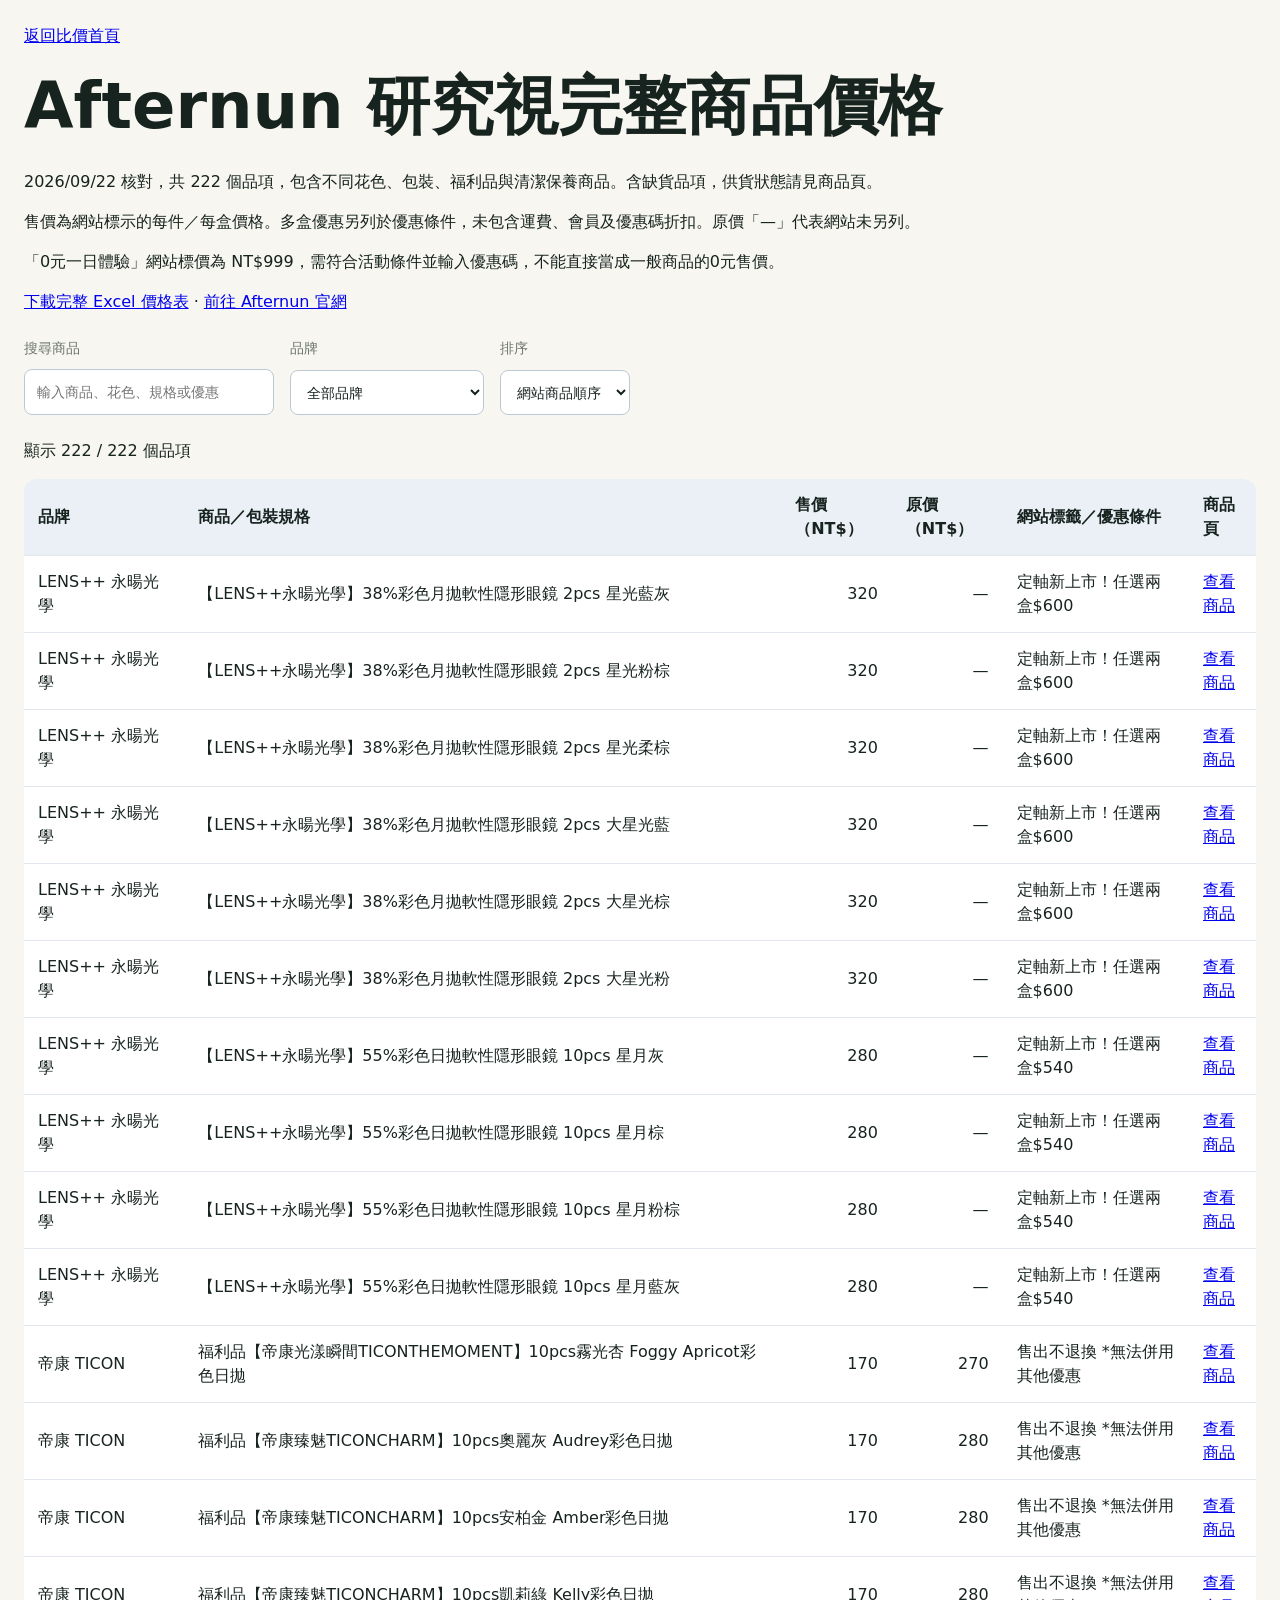
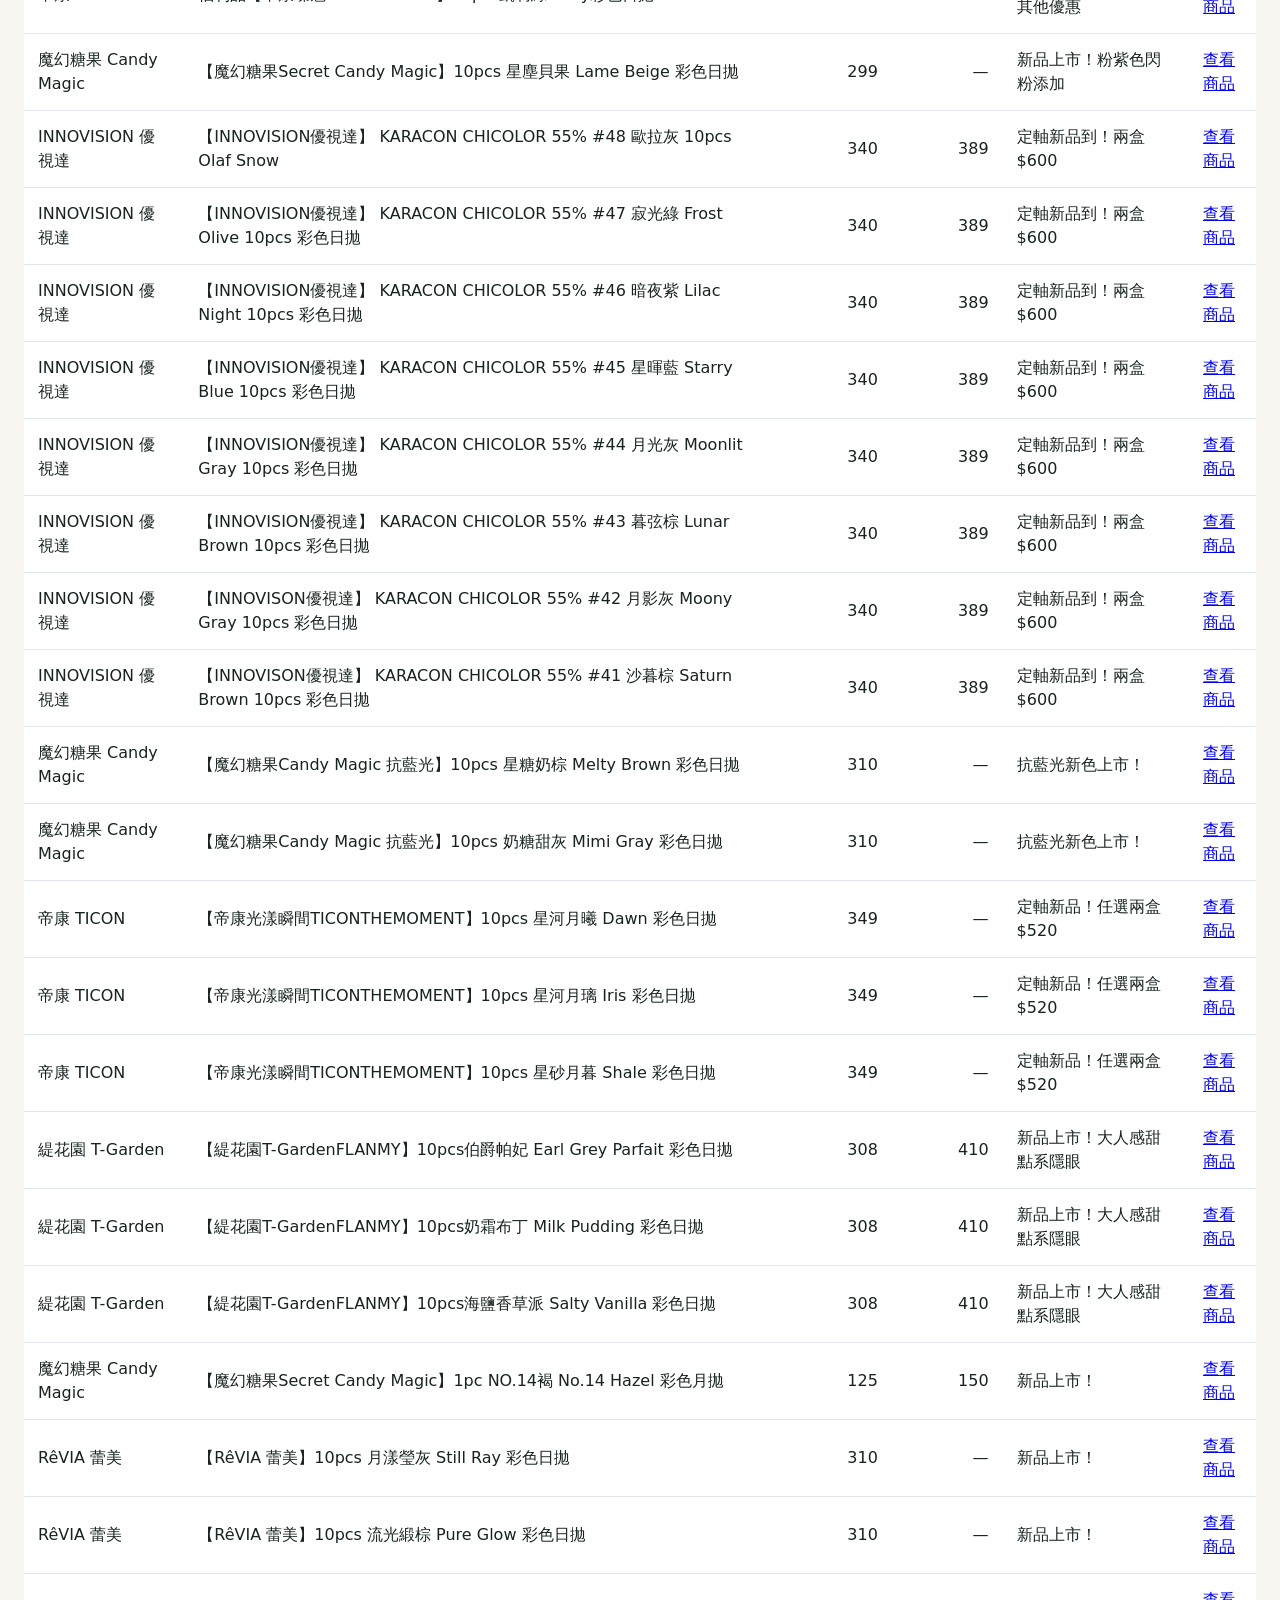
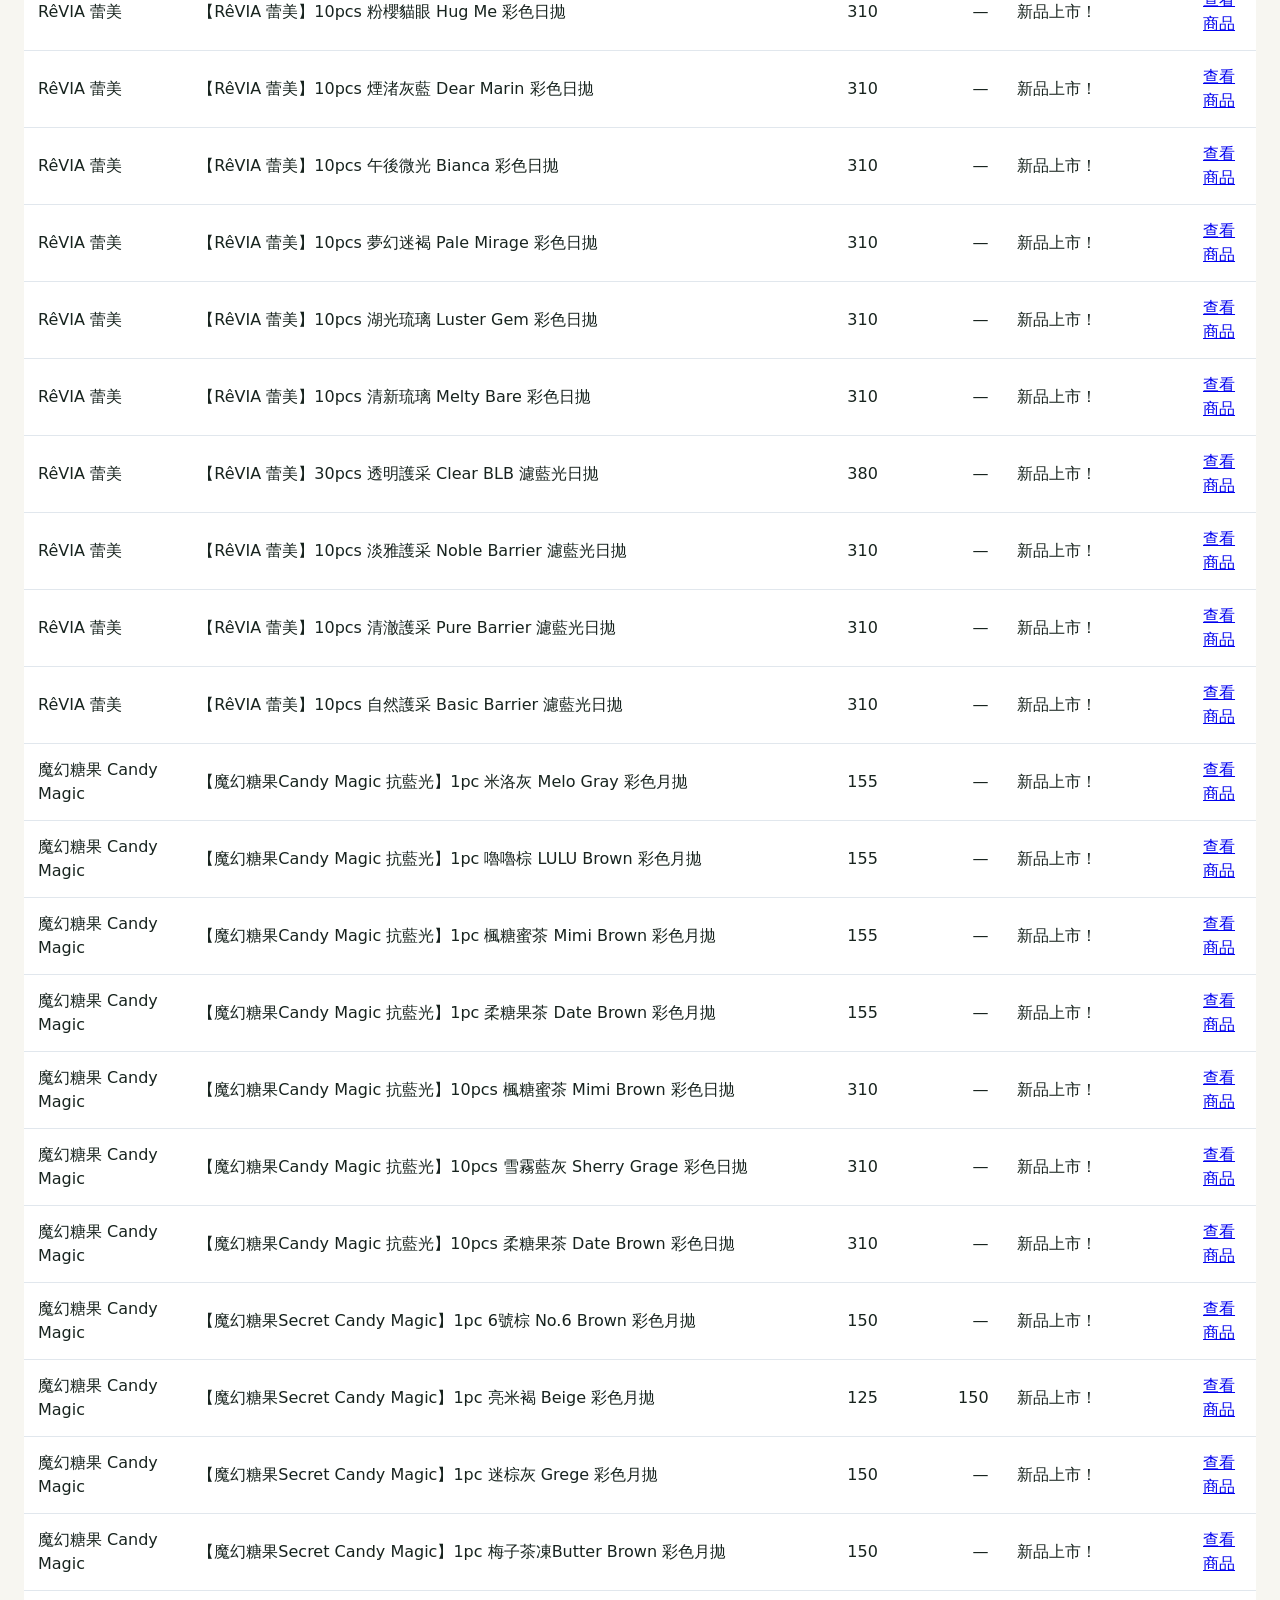
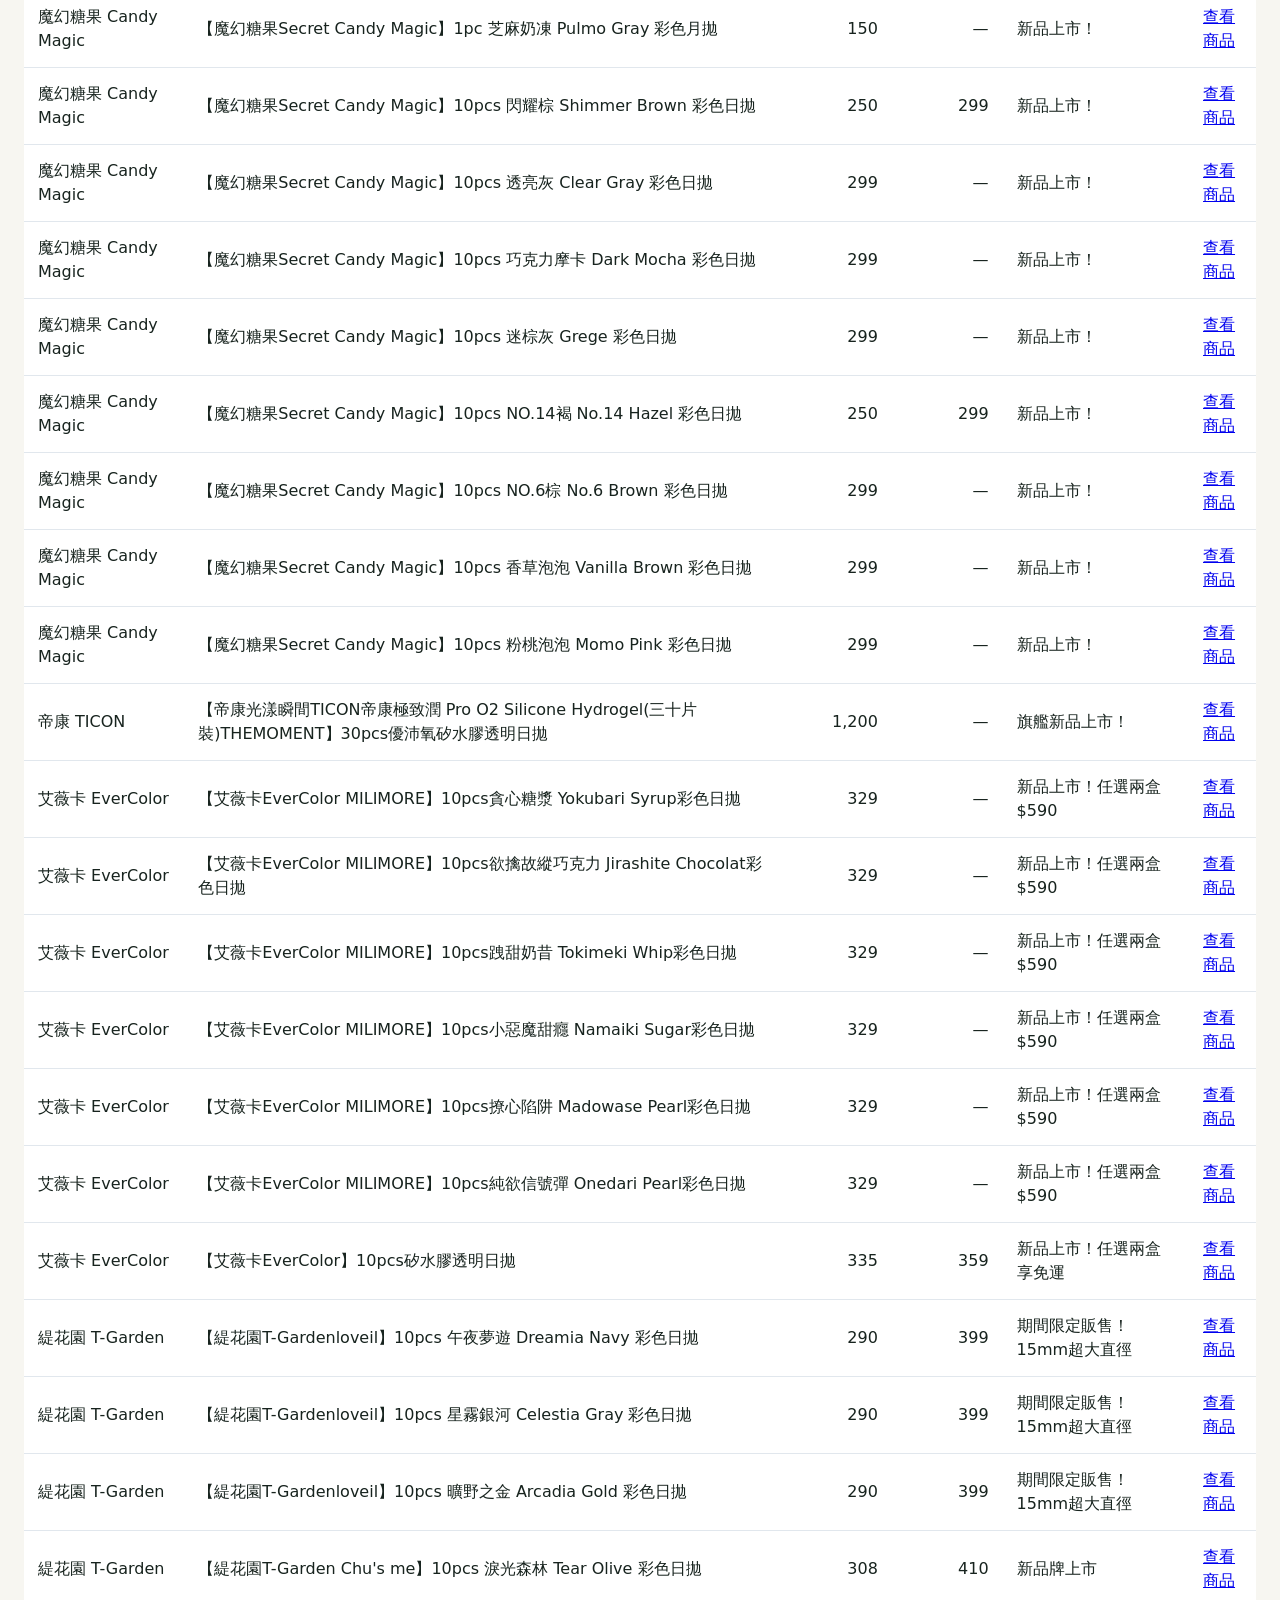
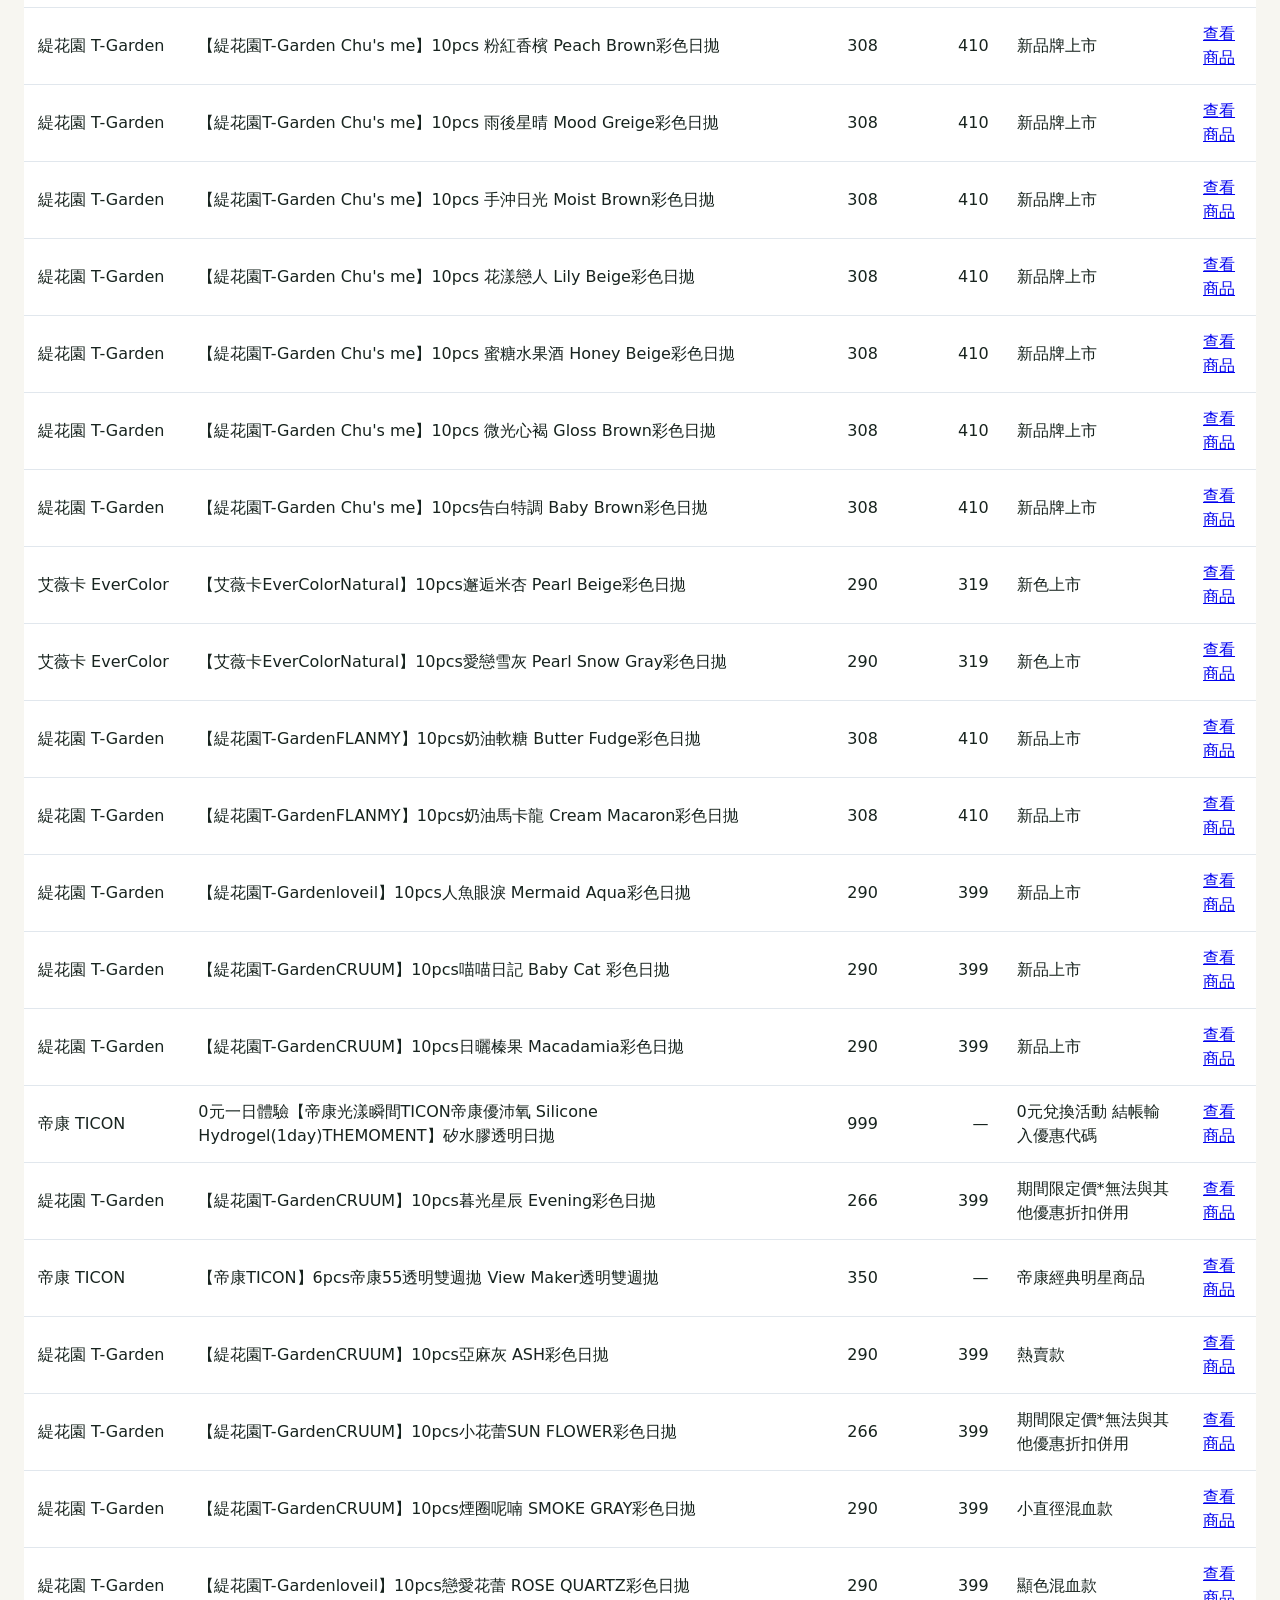
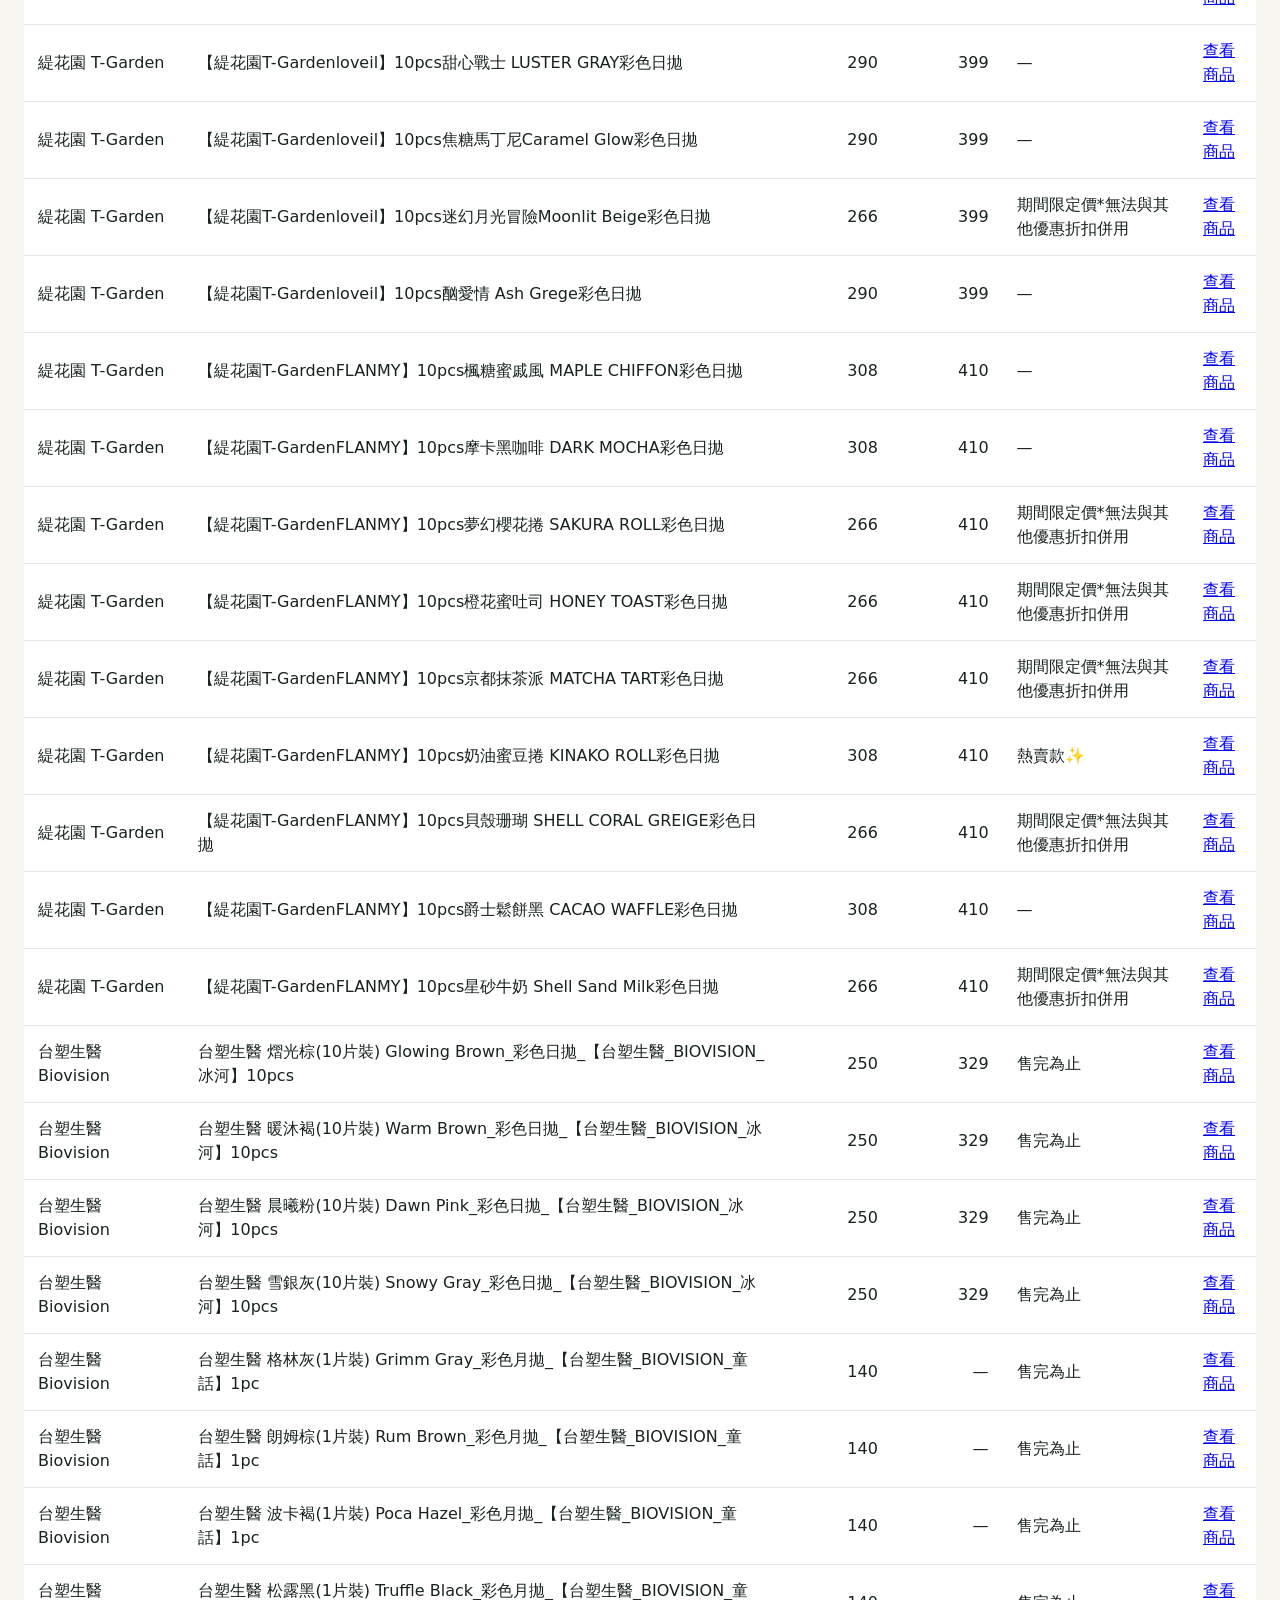
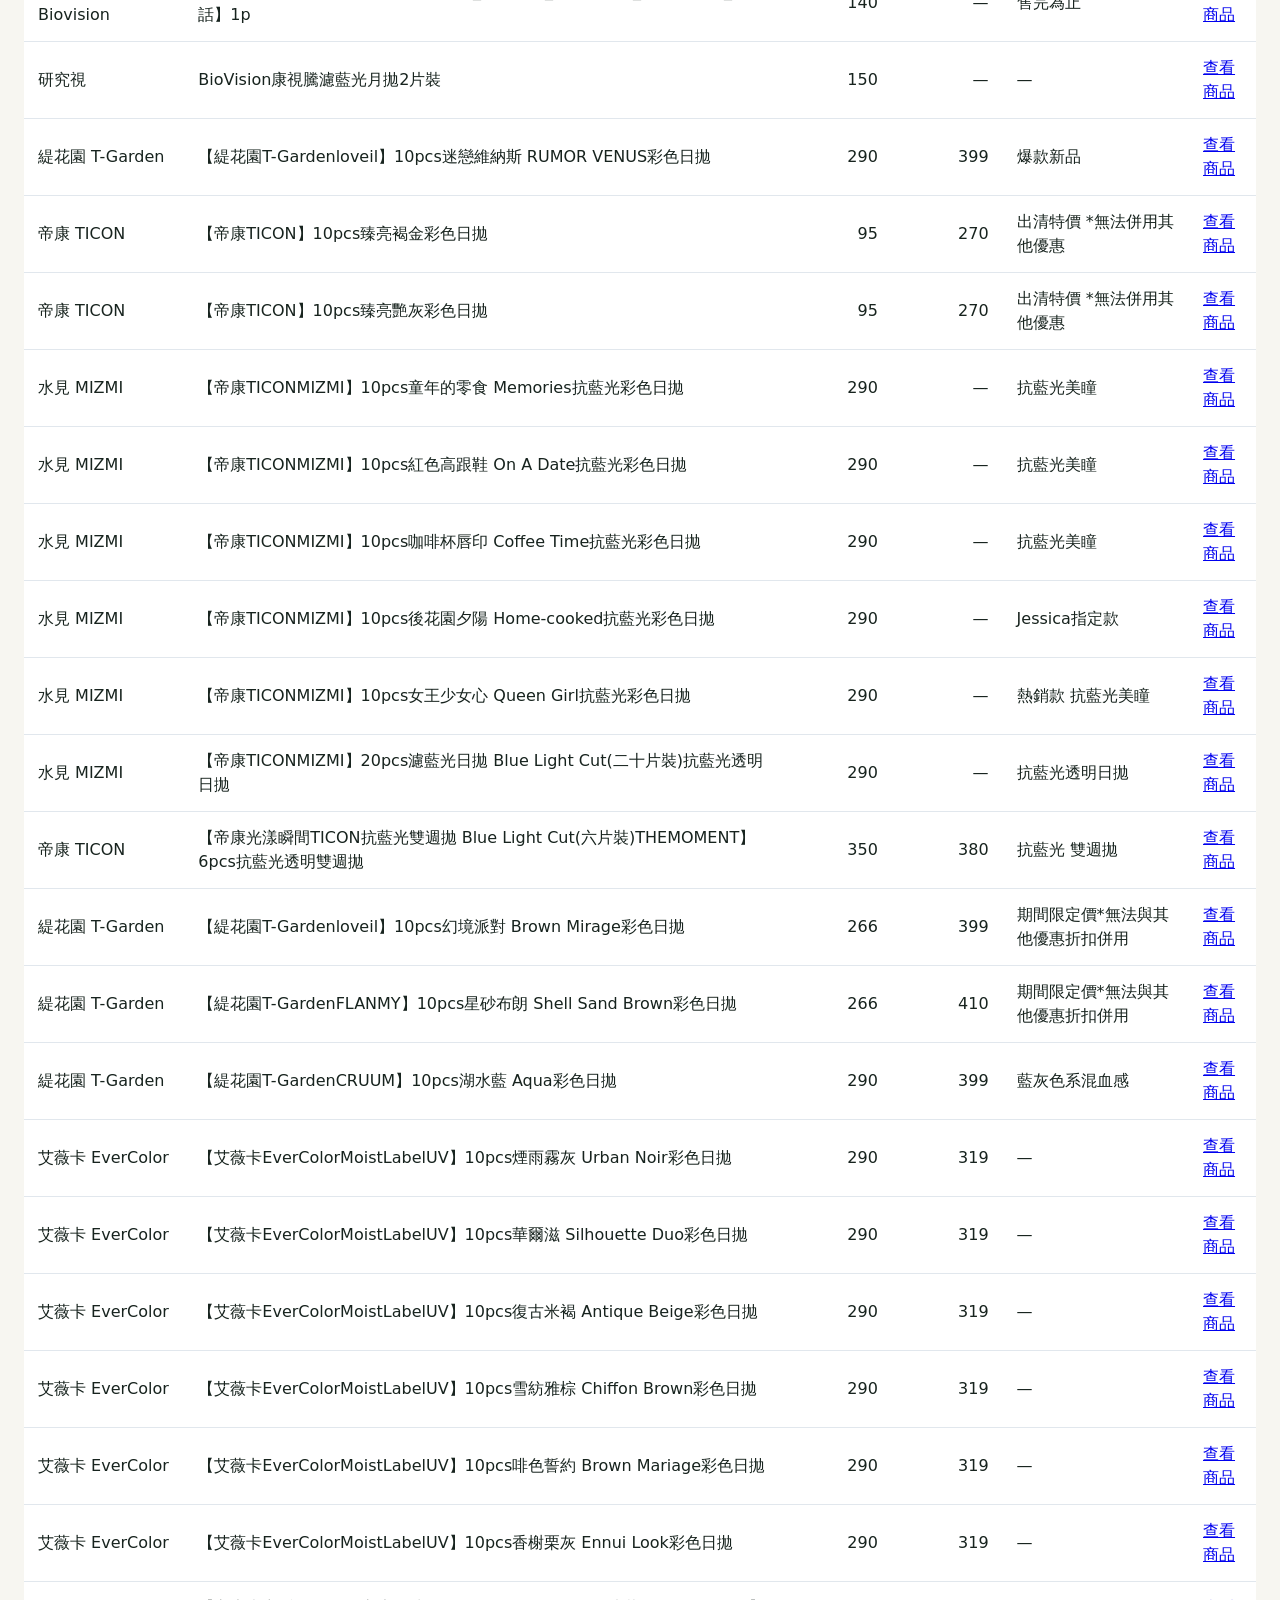
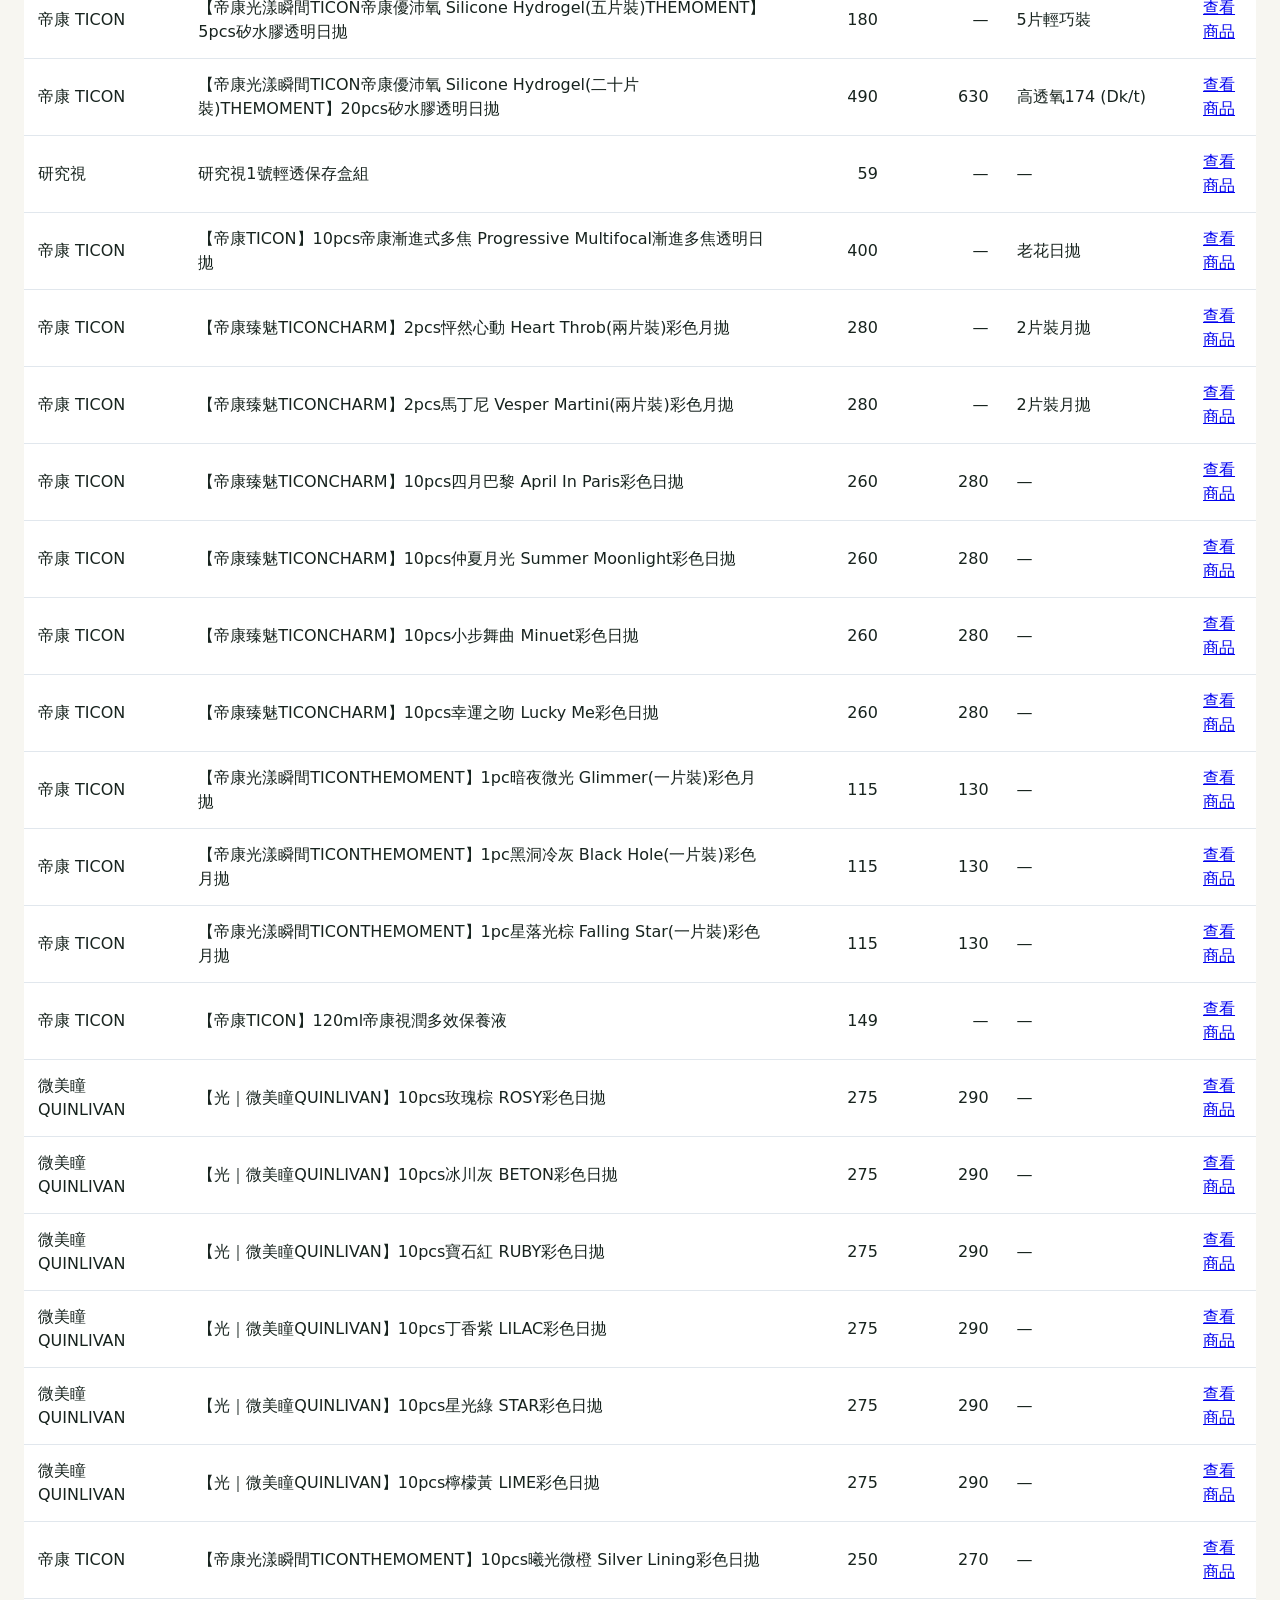
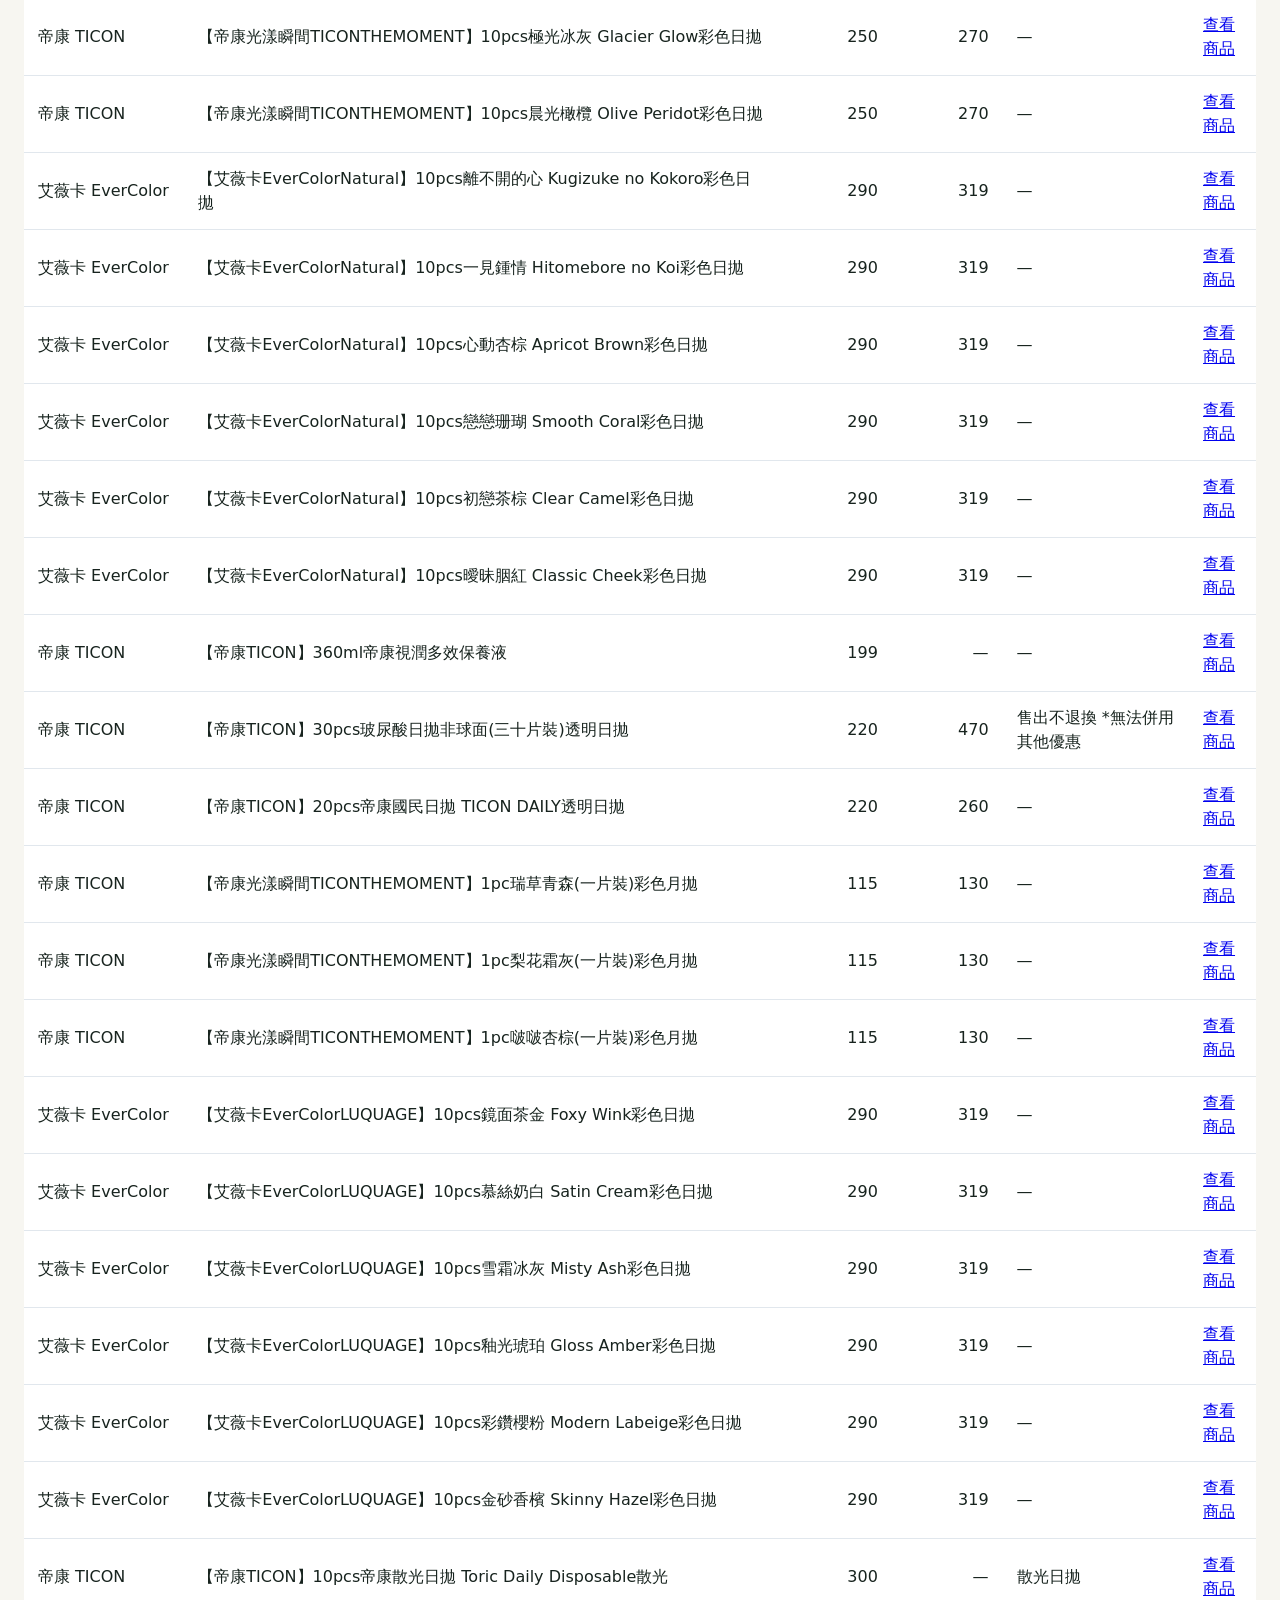
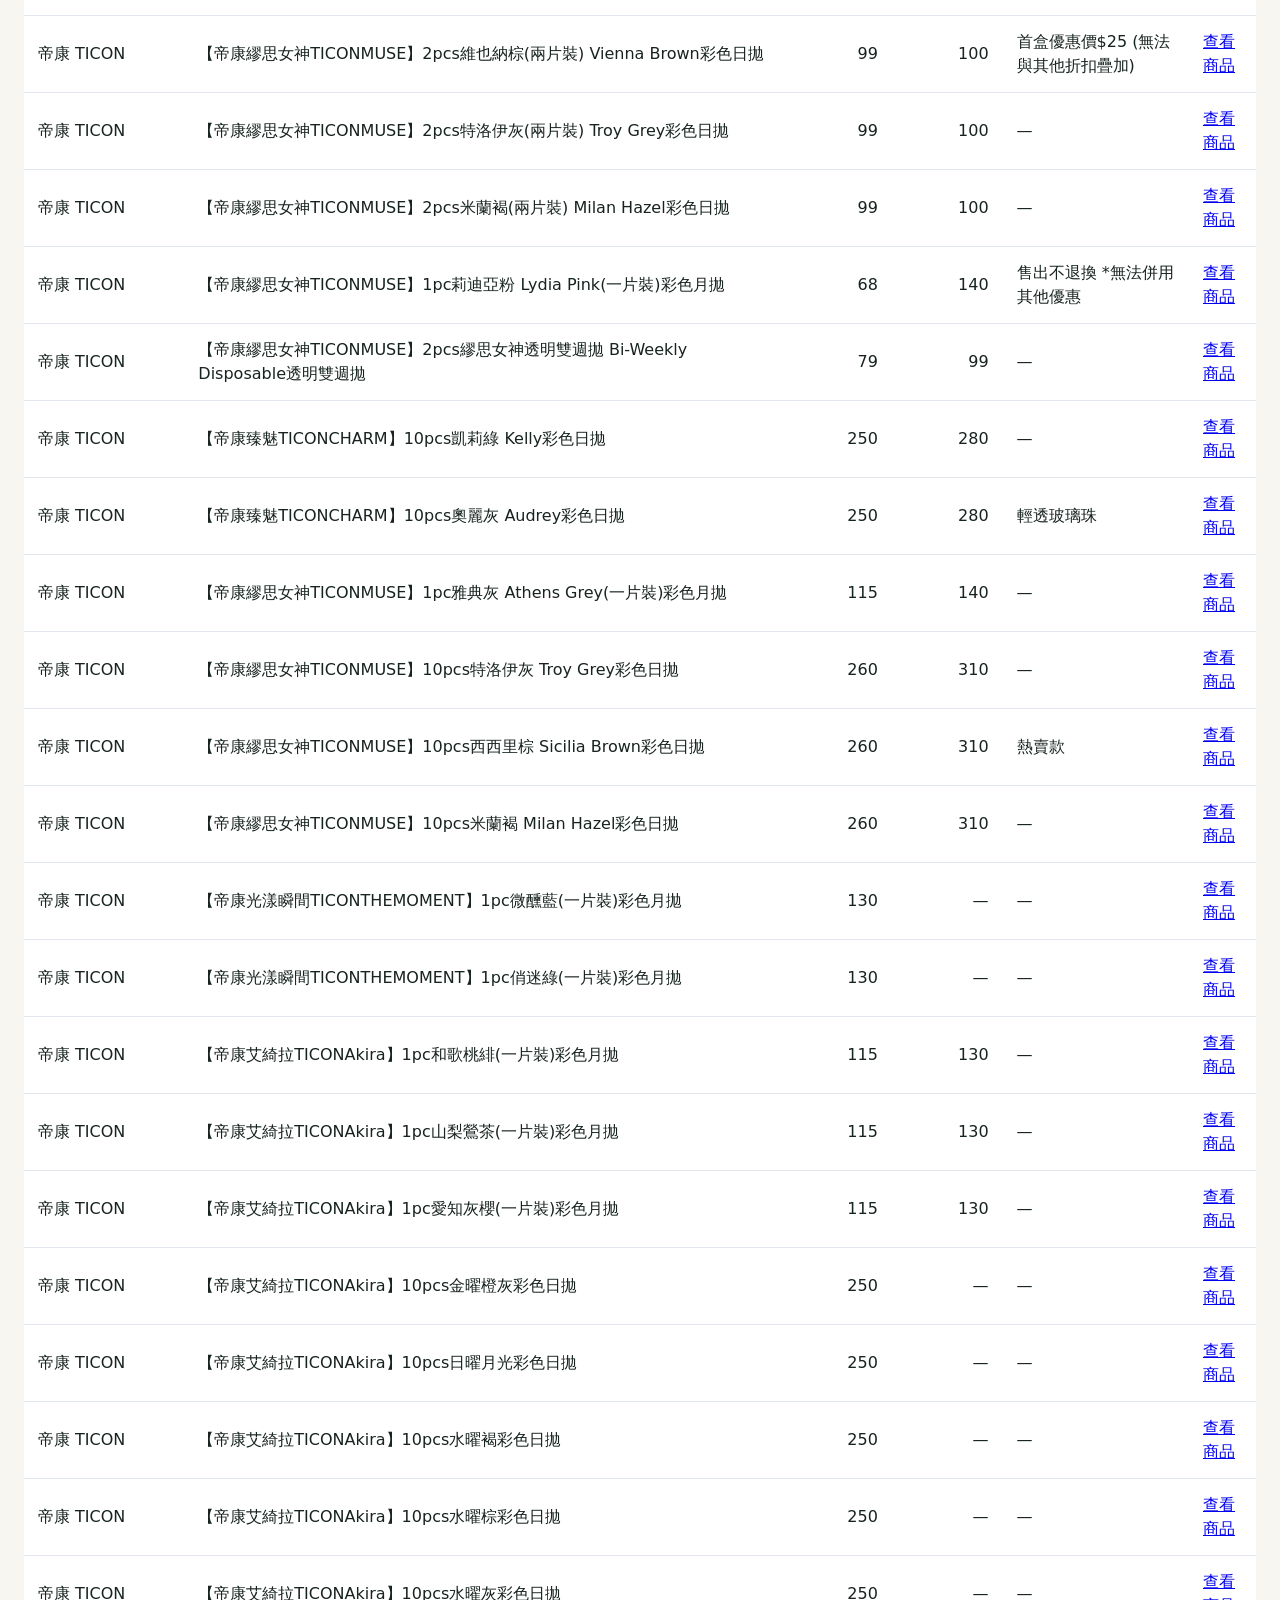
==== public/afternun.html @ afb41019 "Publish Afternun catalog and refresh verified comparison offers" ====
<!doctype html>
<html lang="zh-Hant"><head><meta charset="utf-8"><meta name="viewport" content="width=device-width,initial-scale=1"><title>Afternun 研究視完整商品價格｜LensPrice</title><link rel="stylesheet" href="styles.css"><style>
main{max-width:1500px;margin:auto;padding:24px}.catalog-controls{display:flex;gap:16px;flex-wrap:wrap;margin:24px 0}.catalog-controls label{display:grid;gap:6px}.catalog-controls input,.catalog-controls select{font:inherit;padding:12px;border:1px solid #bcc9d4;border-radius:8px}.table-scroll{overflow:auto;background:white;border-radius:12px}table{border-collapse:collapse;width:100%;min-width:1000px}th,td{padding:14px;text-align:left;border-bottom:1px solid #e1e7ed}th{background:#eaf0f6}td.money{text-align:right;white-space:nowrap}th:nth-child(2){min-width:340px}tbody tr:hover{background:#f4f8fb}.catalog-controls input{min-width:250px}
</style><script src="afternun.js" defer></script></head><body><main><a href="index.html">返回比價首頁</a><h1>Afternun 研究視完整商品價格</h1><p>2026/09/22 核對，共 222 個品項，包含不同花色、包裝、福利品與清潔保養商品。含缺貨品項，供貨狀態請見商品頁。</p><p>售價為網站標示的每件／每盒價格。多盒優惠另列於優惠條件，未包含運費、會員及優惠碼折扣。原價「—」代表網站未另列。</p><p>「0元一日體驗」網站標價為 NT$999，需符合活動條件並輸入優惠碼，不能直接當成一般商品的0元售價。</p><p><a href="afternun-prices-2026-09-22.xlsx" download>下載完整 Excel 價格表</a> · <a href="https://www.afternunlab.com/products" target="_blank" rel="noopener noreferrer">前往 Afternun 官網</a></p><div class="catalog-controls"><label>搜尋商品<input id="query" type="search" placeholder="輸入商品、花色、規格或優惠"></label><label>品牌<select id="brand"><option value="">全部品牌</option></select></label><label>排序<select id="sort"><option value="default">網站商品順序</option><option value="asc">售價由低到高</option><option value="desc">售價由高到低</option></select></label></div><p id="count" role="status">載入中…</p><div class="table-scroll"><table><thead><tr><th>品牌</th><th>商品／包裝規格</th><th>售價（NT$）</th><th>原價（NT$）</th><th>網站標籤／優惠條件</th><th>商品頁</th></tr></thead><tbody id="catalog"></tbody></table></div></main></body></html>
---- public/styles.css ----
:root { --ink:#17231e; --green:#146c50; --paper:#f7f6f1; --line:#d9dfd7; --muted:#6e756f; }
.cooper-group > h3 { font-size:1.4rem; margin:0 0 8px; }
.cooper-note { color:var(--muted); font-size:.9rem; margin:0 0 24px; }
.purchase-ranking { margin-top:24px; }
.purchase-ranking h4 { margin:0; color:var(--green); font-size:1.1rem; }
.purchase-ranking .ranking-heading { flex-wrap:wrap; }
@media (max-width:400px) { .purchase-ranking .rankings { grid-template-columns:minmax(0,1fr); } }
* { box-sizing:border-box; } body { margin:0; background:var(--paper); color:var(--ink); font:16px/1.5 system-ui, sans-serif; }
header { background:linear-gradient(120deg,#0e513c,#238460); color:#fff; padding:64px max(24px,calc((100% - 1100px)/2)); } .eyebrow { letter-spacing:.12em; font-size:.75rem; opacity:.78; } h1 { font-size:clamp(2.1rem,5vw,4rem); margin:.15em 0; } main { max-width:1100px; margin:0 auto; padding:32px 24px 48px; }
.brand-picker { margin-bottom:42px; }.brand-picker.brand-selected { margin-bottom:24px; }.section-heading { display:flex; justify-content:space-between; align-items:end; margin-bottom:14px; }.section-heading .eyebrow,.comparison-heading .eyebrow { color:var(--green); margin:0; }.section-heading h2,.comparison-heading h2 { margin:0; font-size:1.5rem; }.selected-brand-note { color:var(--muted); margin:.25rem 0 0; }.text-button { border:0; background:transparent; color:var(--green); font:inherit; font-weight:700; cursor:pointer; }.brand-grid { display:grid; grid-template-columns:repeat(3,1fr); gap:10px; }.brand-button { min-height:94px; padding:14px; color:var(--ink); background:#fff; border:1px solid var(--line); border-radius:12px; font:inherit; text-align:left; cursor:pointer; transition:.15s ease; }.brand-button span { display:block; font-weight:800; font-size:1.06rem; }.brand-button small { color:var(--muted); }.brand-button:hover,.brand-button.active { background:var(--green); color:#fff; border-color:var(--green); transform:translateY(-2px); }.brand-button:hover small,.brand-button.active small { color:#d4efe5; }.verified-ranking,.comparison { scroll-margin-top:20px; padding-top:26px; border-top:1px solid var(--line); }.verified-ranking { margin-bottom:42px; }.comparison-heading { margin-bottom:22px; }.comparison-heading h2 { font-size:clamp(1.5rem,3vw,2.2rem); }.comparison-heading p:last-child { color:var(--muted); margin:.35rem 0 0; }.controls { display:grid; grid-template-columns:2fr 1fr 1fr; gap:16px; } label { color:var(--muted); font-size:.85rem; } input,select { width:100%; display:block; margin-top:5px; padding:11px; background:#fff; border:1px solid var(--line); border-radius:8px; font:inherit; color:var(--ink); }.empty-state { padding:32px; border:1px dashed var(--line); border-radius:12px; color:var(--muted); text-align:center; }
.summary { color:var(--muted); margin:28px 0 16px; } .grid { display:grid; gap:24px; }.ranking-group { padding-top:22px; border-top:1px solid var(--line); }.ranking-heading { display:flex; justify-content:space-between; align-items:end; gap:18px; margin-bottom:12px; }.comparison-name { color:var(--green); font-size:.78rem; font-weight:800; margin:0; }.ranking-heading h3 { margin:2px 0 0; font-size:1.25rem; }.coverage { color:var(--muted); font-size:.85rem; margin:0; white-space:nowrap; }.rankings { display:grid; grid-template-columns:repeat(auto-fit,minmax(270px,1fr)); gap:16px; }.card { position:relative; background:#fff; border:1px solid var(--line); border-radius:14px; padding:20px; display:flex; flex-direction:column; }.rank { position:absolute; right:14px; top:12px; padding:3px 8px; margin:0; border-radius:999px; background:#e5f3ed; color:var(--green); font-size:.76rem; font-weight:800; }.source { font-size:.8rem; color:var(--green); font-weight:700; padding-right:64px; }.card h2 { font-size:1.1rem; line-height:1.35; min-height:3em; }.offer,.checked { color:var(--muted); font-size:.88rem; }.prices { margin-top:auto; }.prices strong { display:block; color:var(--green); font-size:1.55rem; }.prices span { color:var(--muted); text-decoration:line-through; }.unit { font-weight:700; }.card a { color:var(--green); font-weight:700; text-decoration:none; }.notice { margin-top:32px; color:var(--muted); font-size:.85rem; }
.summary { color:var(--muted); margin:28px 0 16px; } .grid { display:grid; gap:24px; }.ranking-group { padding-top:22px; border-top:1px solid var(--line); }.ranking-heading { display:flex; justify-content:space-between; align-items:end; gap:18px; margin-bottom:12px; }.comparison-name { color:var(--green); font-size:.78rem; font-weight:800; margin:0; }.ranking-heading h3 { margin:2px 0 0; font-size:1.25rem; }.coverage { color:var(--muted); font-size:.85rem; margin:0; white-space:nowrap; }.rankings { display:grid; grid-template-columns:repeat(auto-fit,minmax(270px,1fr)); gap:16px; }.pending-source { margin:0; padding:18px; border:1px dashed var(--line); border-radius:12px; color:var(--muted); background:#fff; }.card { position:relative; background:#fff; border:1px solid var(--line); border-radius:14px; padding:20px; display:flex; flex-direction:column; }.rank { position:absolute; right:14px; top:12px; padding:3px 8px; margin:0; border-radius:999px; background:#e5f3ed; color:var(--green); font-size:.76rem; font-weight:800; }.source { font-size:.8rem; color:var(--green); font-weight:700; padding-right:64px; }.card h2 { font-size:1.1rem; line-height:1.35; min-height:3em; }.offer,.checked { color:var(--muted); font-size:.88rem; }.prices { margin-top:auto; }.prices strong { display:block; color:var(--green); font-size:1.55rem; }.prices span { color:var(--muted); text-decoration:line-through; }.unit { font-weight:700; }.card a { color:var(--green); font-weight:700; text-decoration:none; }.notice { margin-top:32px; color:var(--muted); font-size:.85rem; }
.source-pool { margin:-8px 0 22px; padding:12px 14px; background:#fff; border:1px solid var(--line); border-radius:10px; color:var(--muted); font-size:.86rem; }.source-pool a { color:var(--green); font-weight:700; text-decoration:none; }
.motivation { max-width:720px; margin:0 0 28px; color:var(--muted); font-size:1.05rem; }
.controls[hidden],.source-pool[hidden],.summary[hidden] { display:none; }
.more-rankings-button { margin:14px 0; padding:9px 13px; border:1px solid var(--green); border-radius:8px; background:#fff; color:var(--green); font:inherit; font-weight:700; cursor:pointer; }.ranking-heading .more-rankings-button { margin:0; white-space:nowrap; }.more-rankings-button:hover { background:#e5f3ed; }.extra-rankings { margin-top:16px; }.rankings[hidden] { display:none; }
.lq-winners { margin:0 0 42px; padding-top:26px; border-top:1px solid var(--line); }
.source-overview { margin:0 0 42px; padding:26px; background:#fff; border:1px solid var(--line); border-radius:20px; box-shadow:0 8px 20px rgba(23,35,30,.04); }.source-overview .comparison-heading { margin-bottom:14px; }.source-overview-links { display:grid; grid-template-columns:repeat(auto-fit,minmax(150px,1fr)); gap:10px; }.source-site { display:flex; flex-direction:column; gap:3px; padding:13px 14px; border:1px solid var(--line); border-radius:12px; color:var(--ink); text-decoration:none; background:#fafcfb; transition:.15s ease; }.source-site strong { font-size:.96rem; }.source-site span { color:var(--muted); font-size:.78rem; }.source-site.active { border-color:#b8ddcb; background:#f0f8f4; }.source-site.active span { color:var(--green); }.source-site:hover { transform:translateY(-2px); box-shadow:0 8px 14px rgba(23,35,30,.08); }
header { position:relative; overflow:hidden; padding-top:56px; padding-bottom:52px; box-shadow:inset 0 -1px rgba(255,255,255,.2); }
header > * { position:relative; z-index:1; max-width:1100px; margin-left:auto; margin-right:auto; }
header::after { content:""; position:absolute; width:420px; height:420px; right:-150px; top:-260px; border:1px solid rgba(255,255,255,.2); border-radius:50%; box-shadow:0 0 0 42px rgba(255,255,255,.04),0 0 0 85px rgba(255,255,255,.03); }
header h1 { max-width:1100px; letter-spacing:-.04em; }
header > p:last-child { margin-top:8px; opacity:.88; }
main { padding-top:38px; }
.brand-picker { padding:26px; margin-bottom:34px; background:linear-gradient(135deg,#fff 0%,#f2f7f3 100%); border:1px solid var(--line); border-radius:20px; box-shadow:0 12px 28px rgba(23,35,30,.05); }
.brand-picker.brand-selected { padding:20px 26px; }
.section-heading { margin-bottom:20px; }
.section-heading h2 { font-size:clamp(1.45rem,2.4vw,2rem); letter-spacing:-.03em; }
.section-heading .eyebrow { font-weight:800; color:#278064; }
.text-button { padding:9px 13px; border:1px solid #a7cdbd; border-radius:999px; background:#fff; transition:.15s ease; }
.text-button:hover { background:#e7f4ed; transform:translateY(-1px); }
.brand-grid { gap:13px; }
.brand-button { min-height:108px; padding:18px; border-radius:15px; border-color:#d7e1da; box-shadow:0 2px 0 rgba(20,108,80,.02); }
.brand-button span { font-size:1.14rem; letter-spacing:-.02em; }
.brand-button small { margin-top:4px; font-size:.85rem; }
.brand-button:hover,.brand-button.active { box-shadow:0 12px 20px rgba(20,108,80,.17); }
.comparison { padding-top:8px; border-top:0; }
.motivation { max-width:none; margin:0 0 32px; padding:22px 24px 22px 28px; color:#385548; background:#e7f3ec; border:1px solid #c5e0d2; border-left:5px solid var(--green); border-radius:14px; font-size:1.05rem; line-height:1.75; box-shadow:0 8px 18px rgba(20,108,80,.06); }
.ranking-group { padding:28px 0 30px; }
.ranking-heading { align-items:center; margin-bottom:16px; }
.ranking-heading h3 { font-size:1.35rem; letter-spacing:-.025em; }
.coverage { padding:5px 10px; border-radius:999px; background:#eef5f0; color:#48705e; }
.rankings { gap:18px; }
.card { min-height:330px; padding:22px; border-radius:17px; border-color:#d7e1da; box-shadow:0 7px 16px rgba(23,35,30,.045); transition:transform .15s ease,box-shadow .15s ease; }
.card:hover { transform:translateY(-3px); box-shadow:0 14px 26px rgba(23,35,30,.09); }
.card h2 { margin:16px 0 22px; font-size:1.13rem; }
.rank { right:16px; top:14px; }
.source { color:#0a7a59; }
.prices strong { font-size:1.75rem; letter-spacing:-.03em; }
.more-rankings-button { border-radius:999px; padding:10px 15px; }
@media (max-width:650px) { header { padding:40px 24px; }.brand-picker { padding:20px; border-radius:16px; }.section-heading { align-items:start; gap:12px; }.brand-grid { grid-template-columns:repeat(2,1fr); gap:10px; }.brand-button { min-height:94px; padding:14px; }.ranking-heading { align-items:start; flex-wrap:wrap; }.coverage { white-space:normal; }.ranking-heading .more-rankings-button { margin-left:auto; }.controls { grid-template-columns:1fr; } }
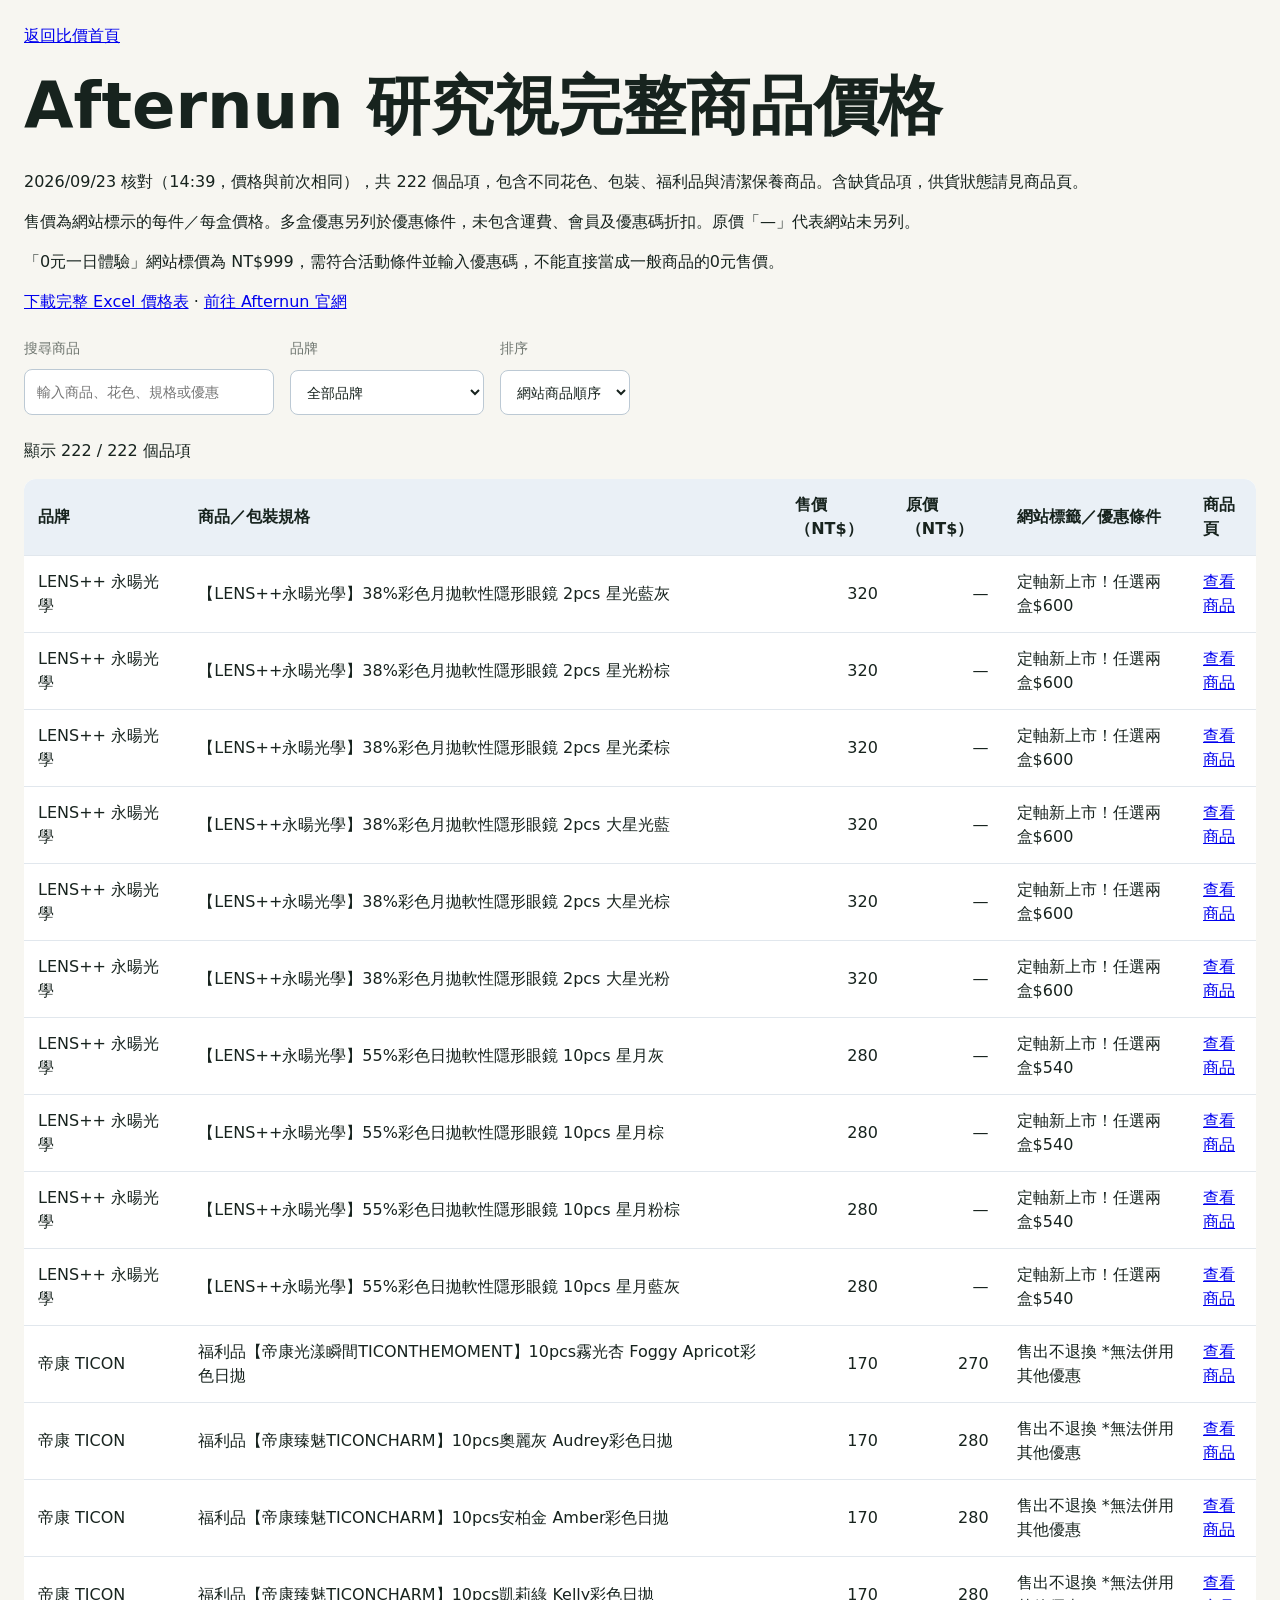
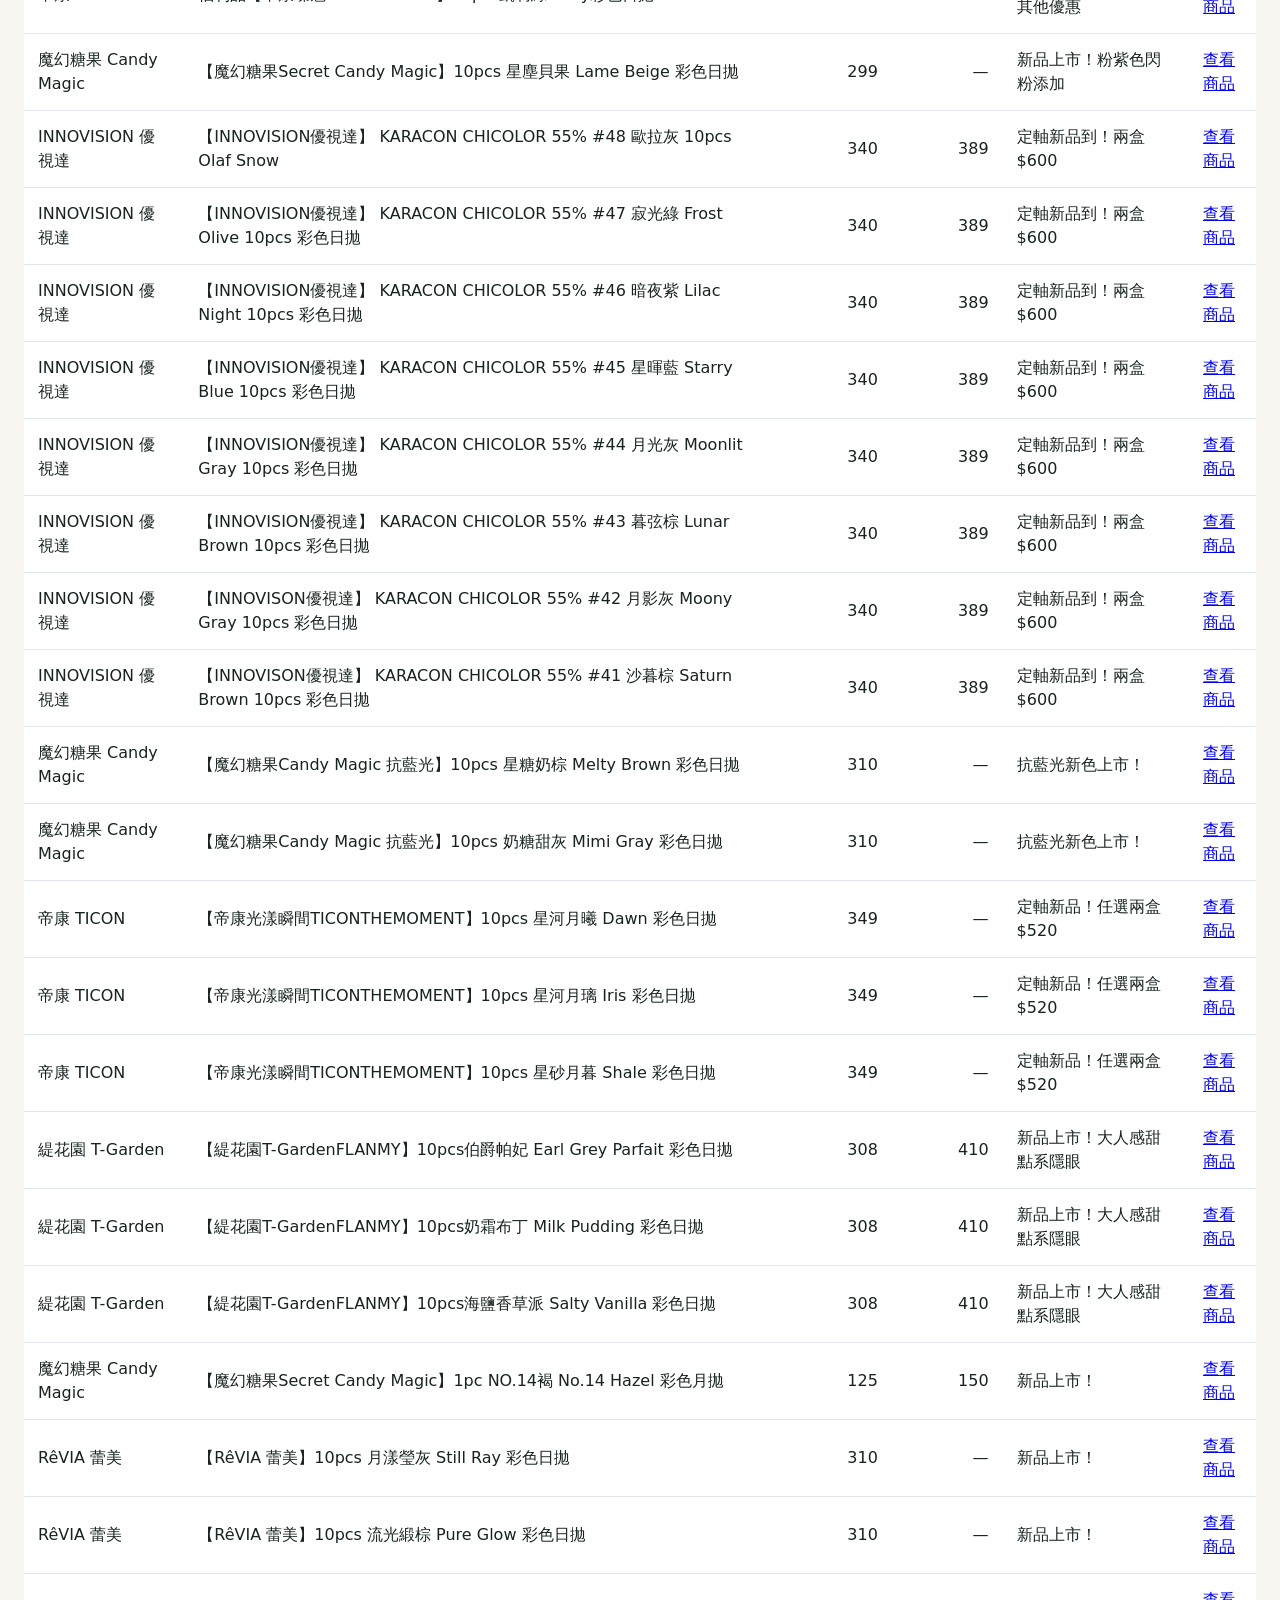
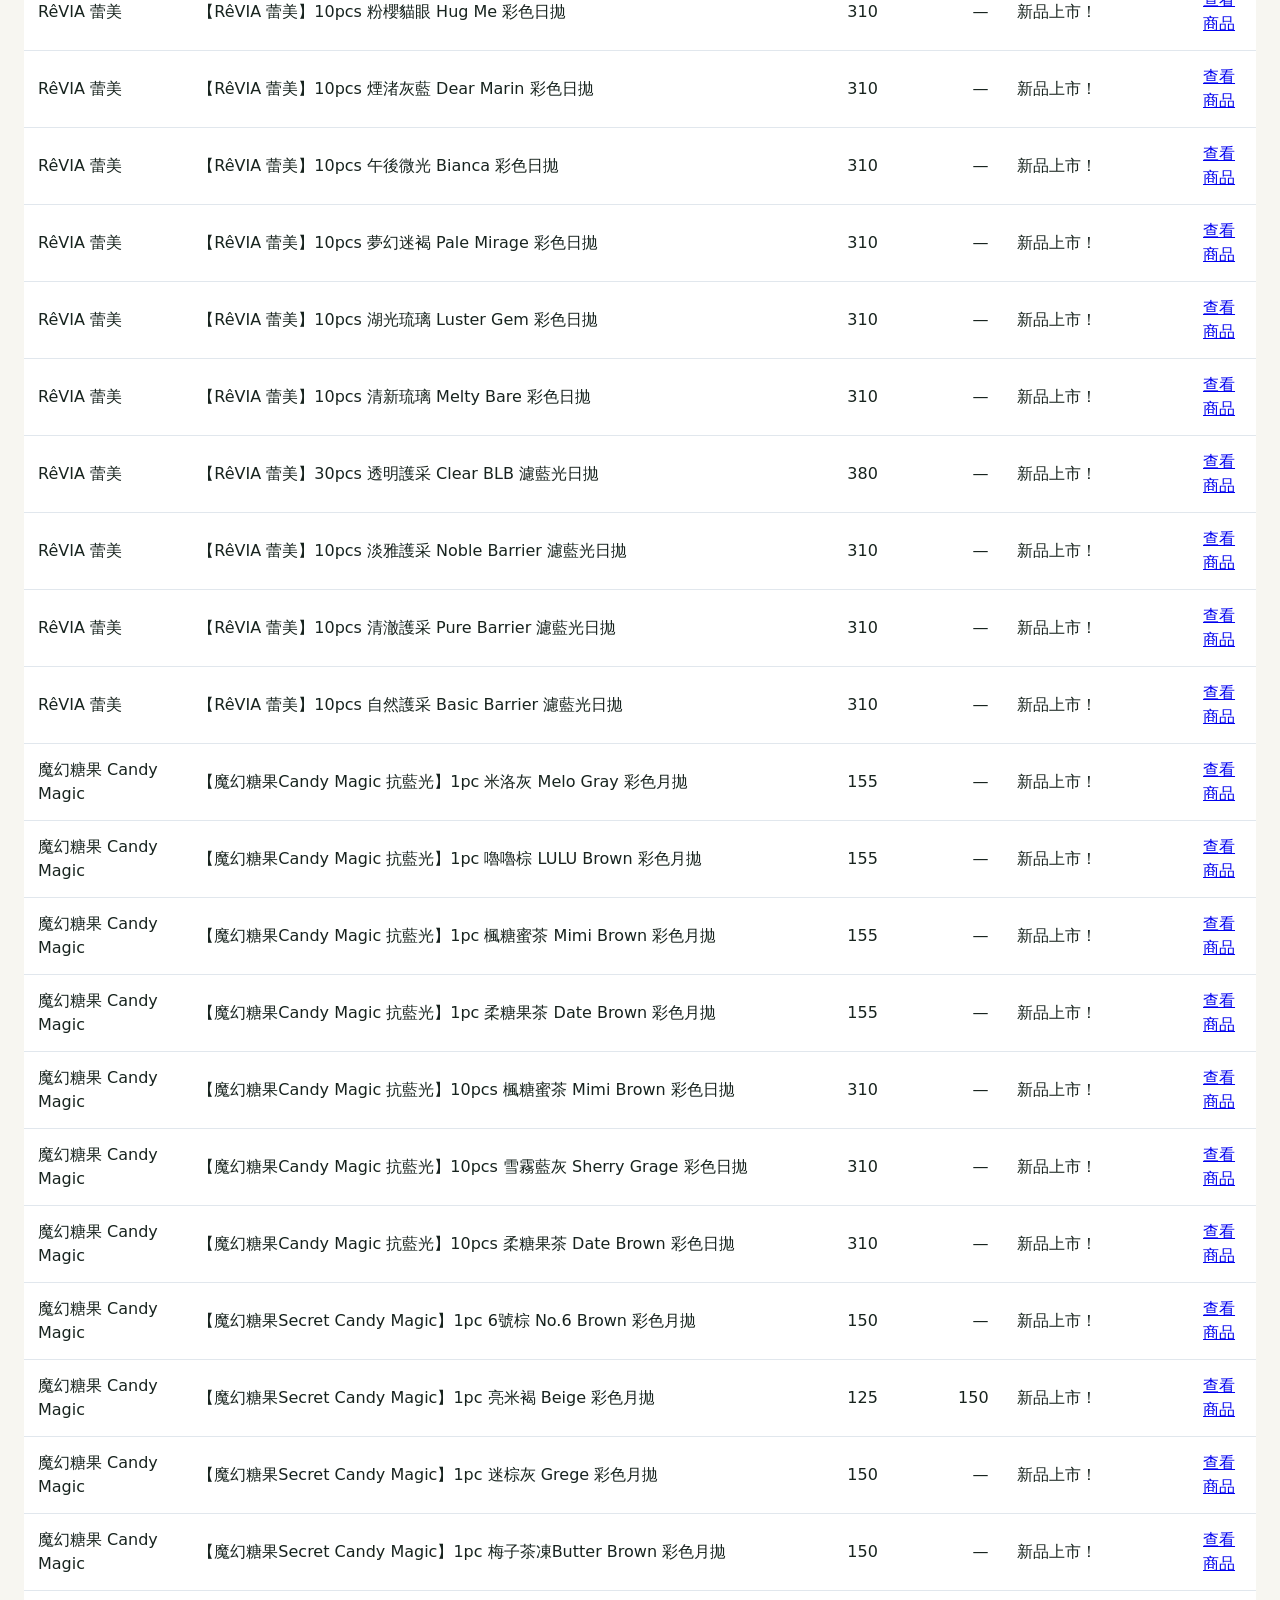
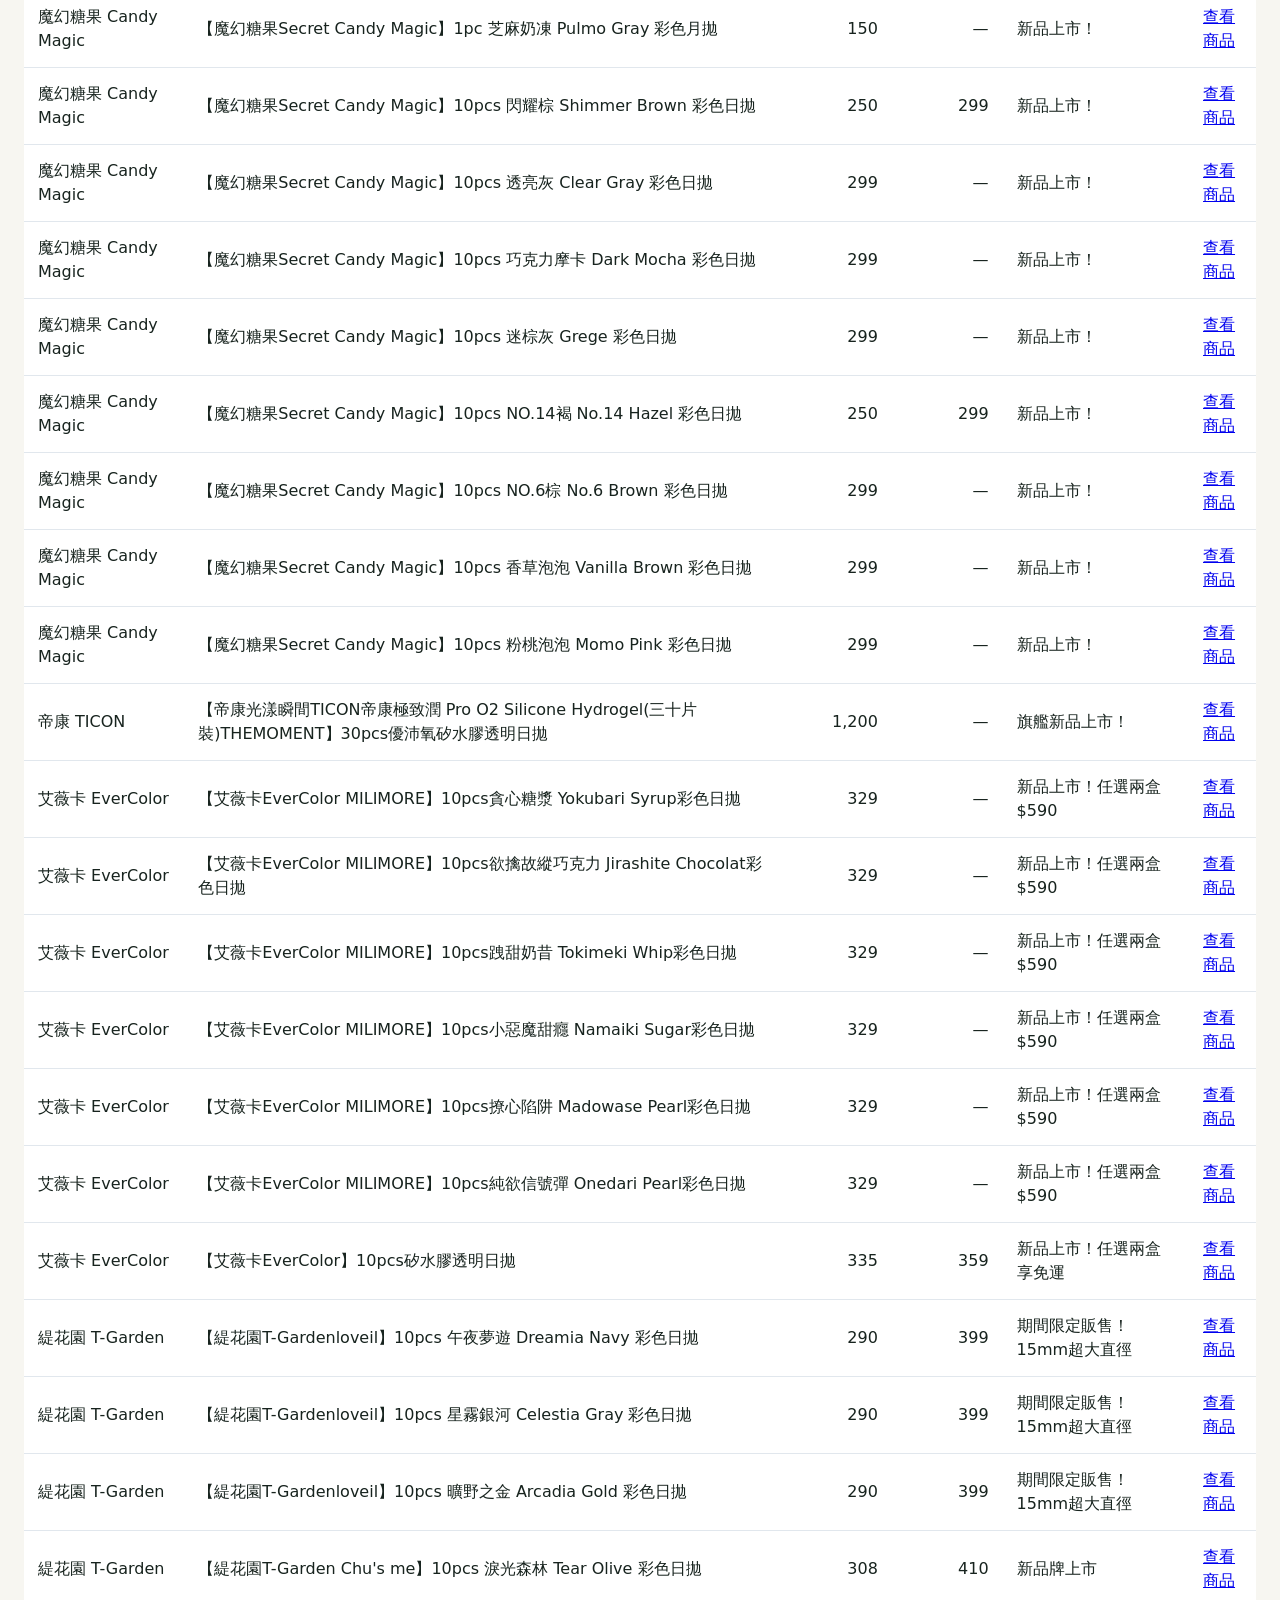
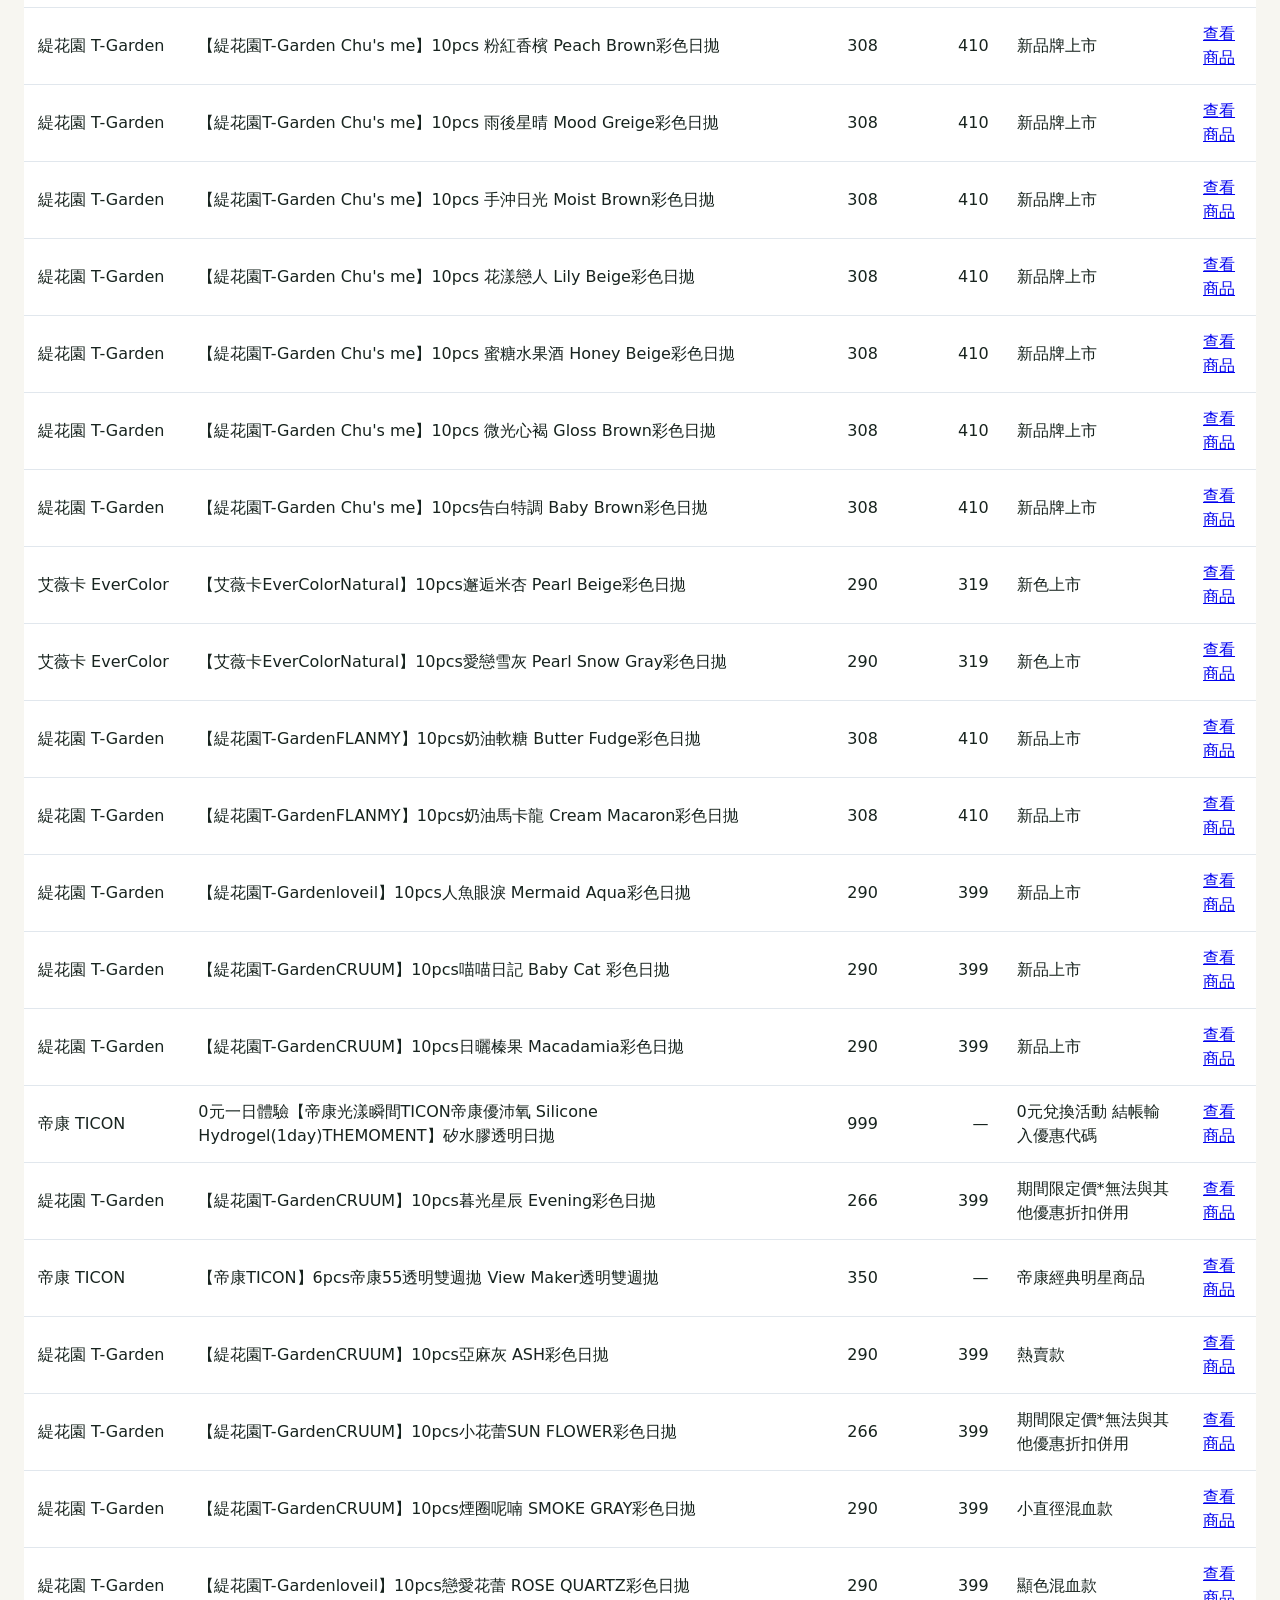
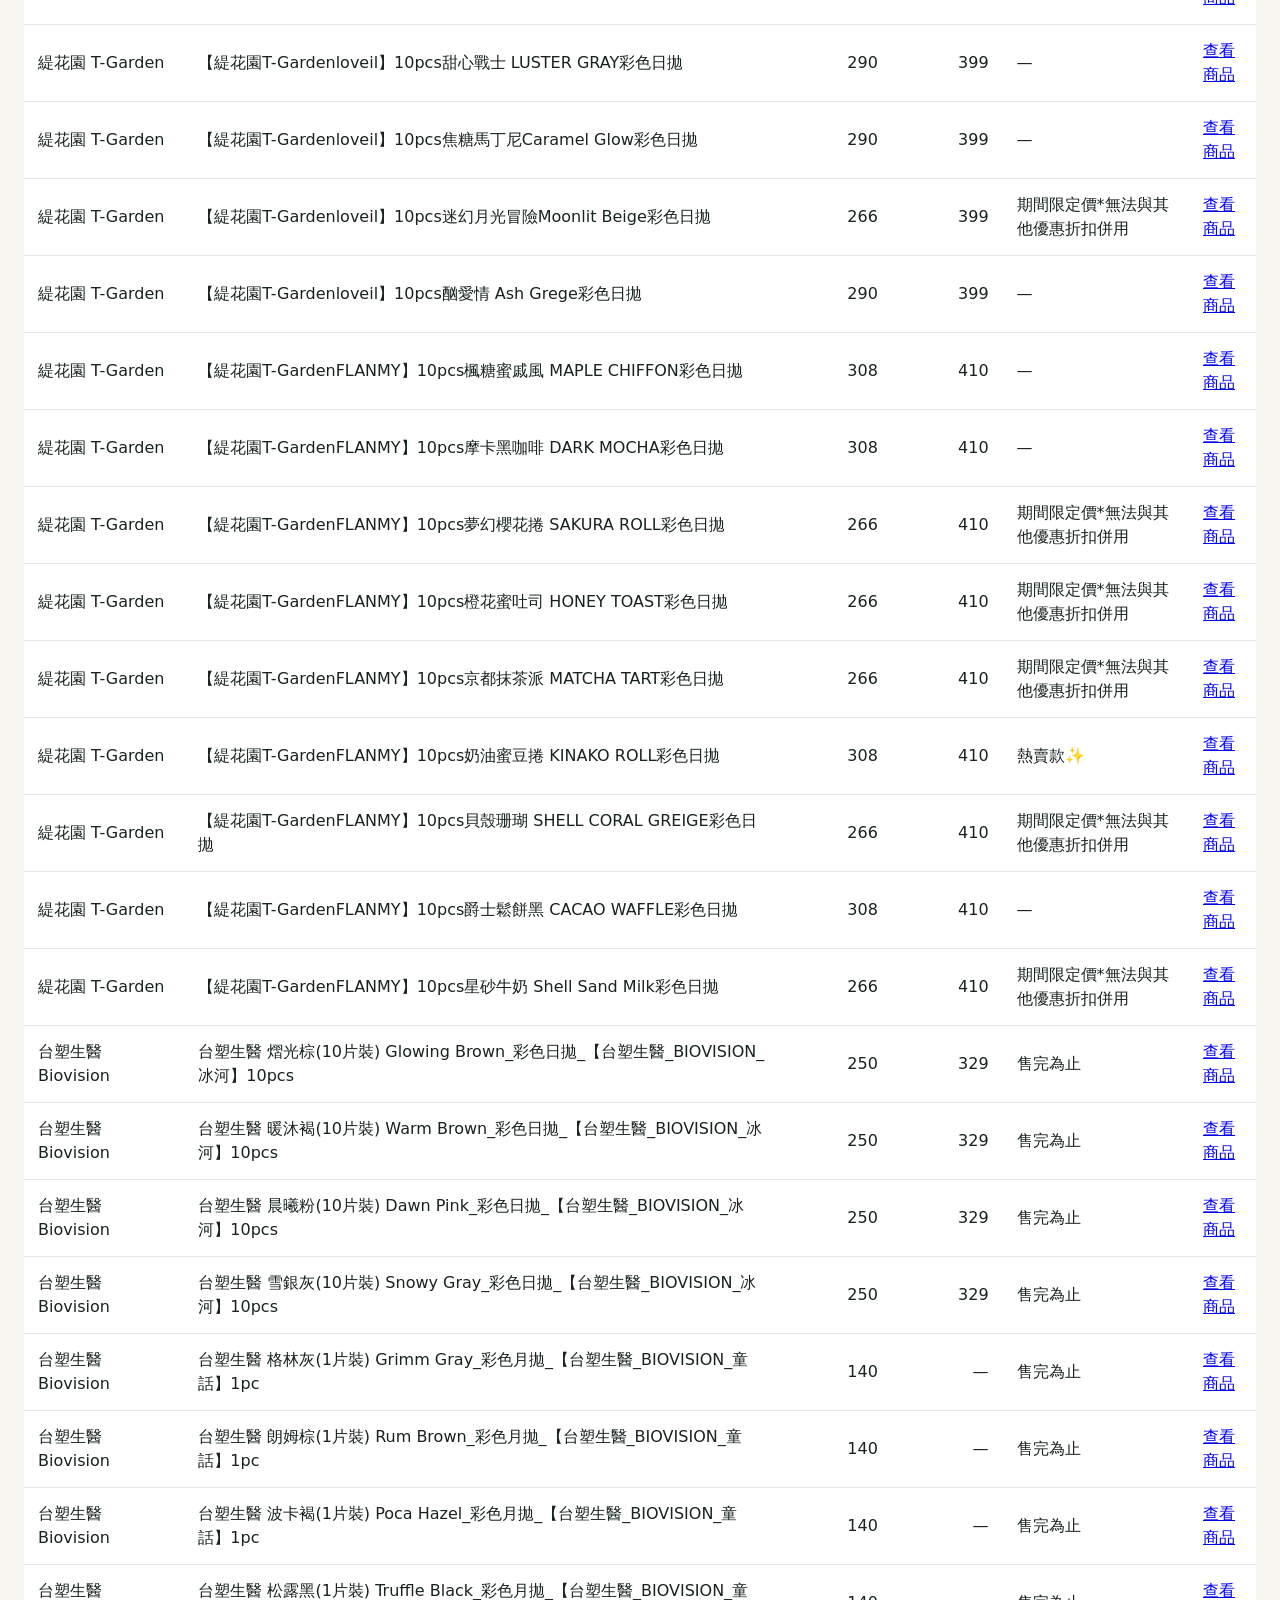
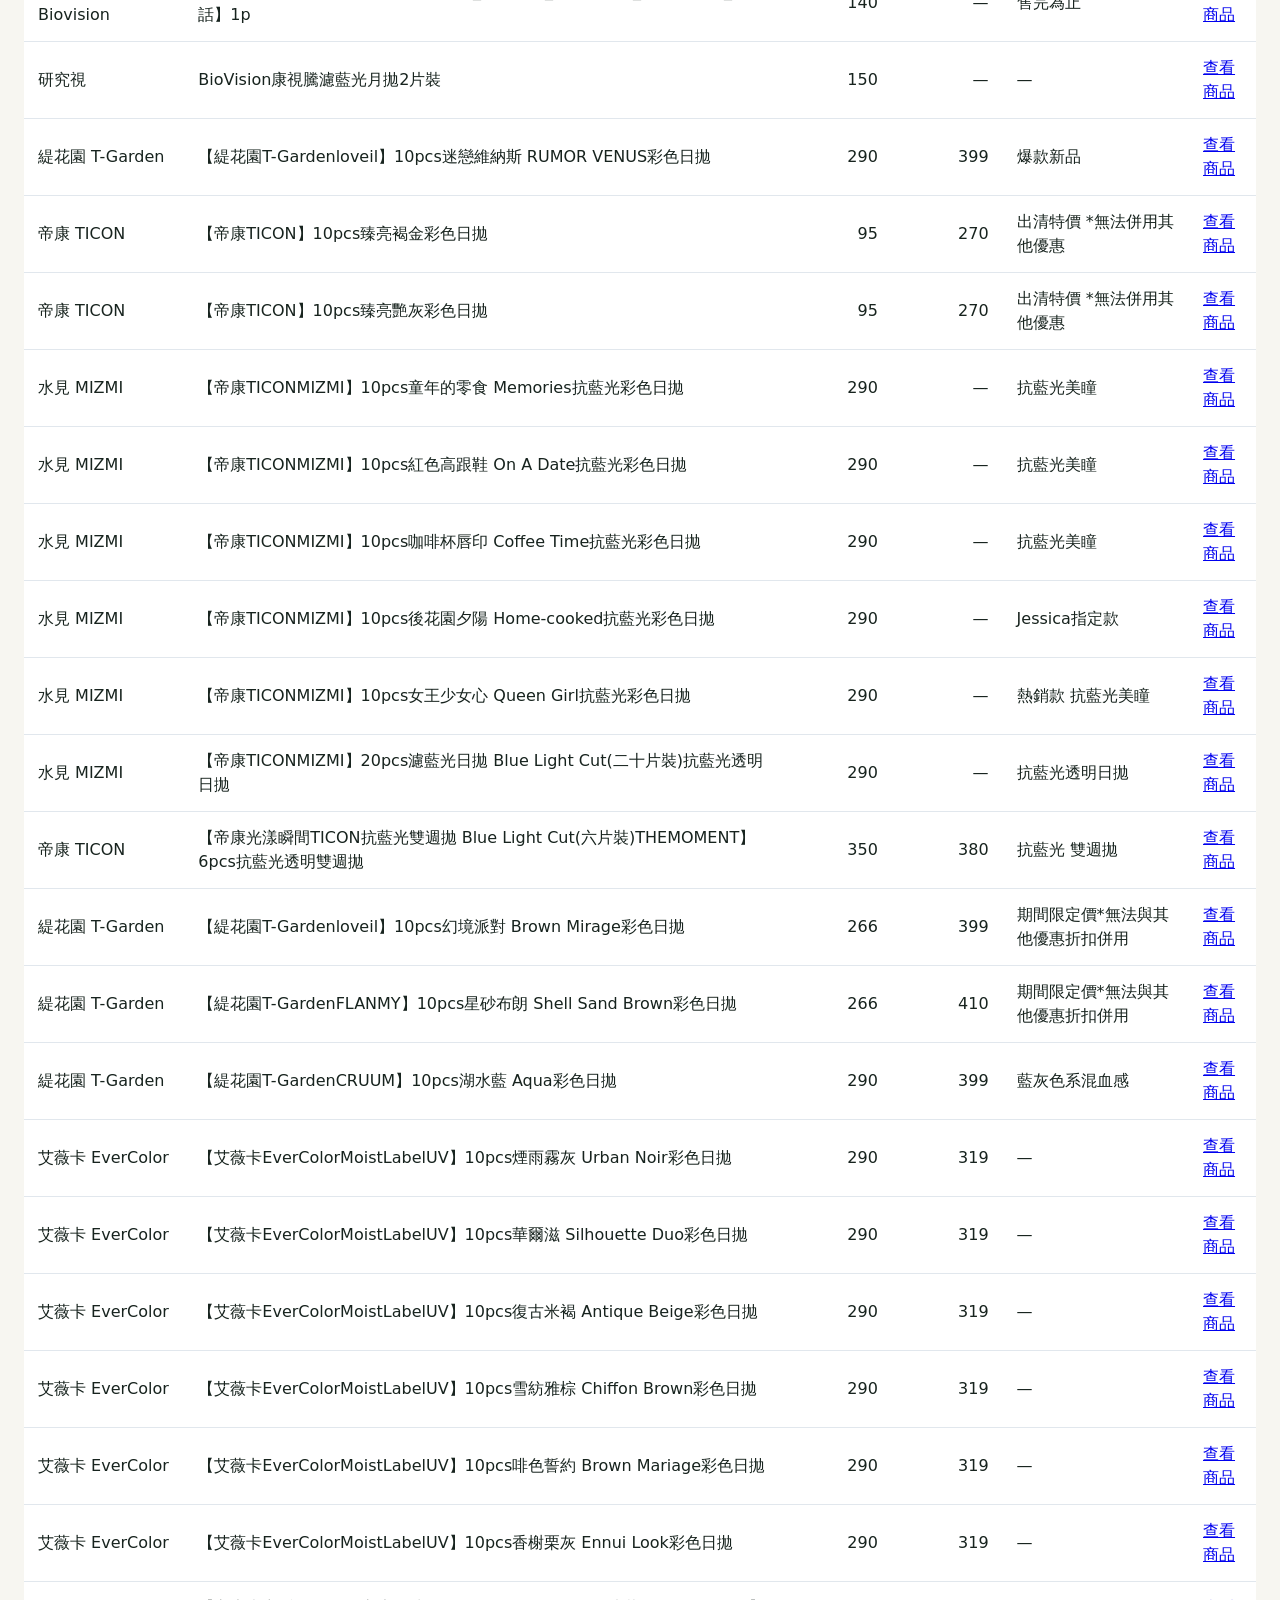
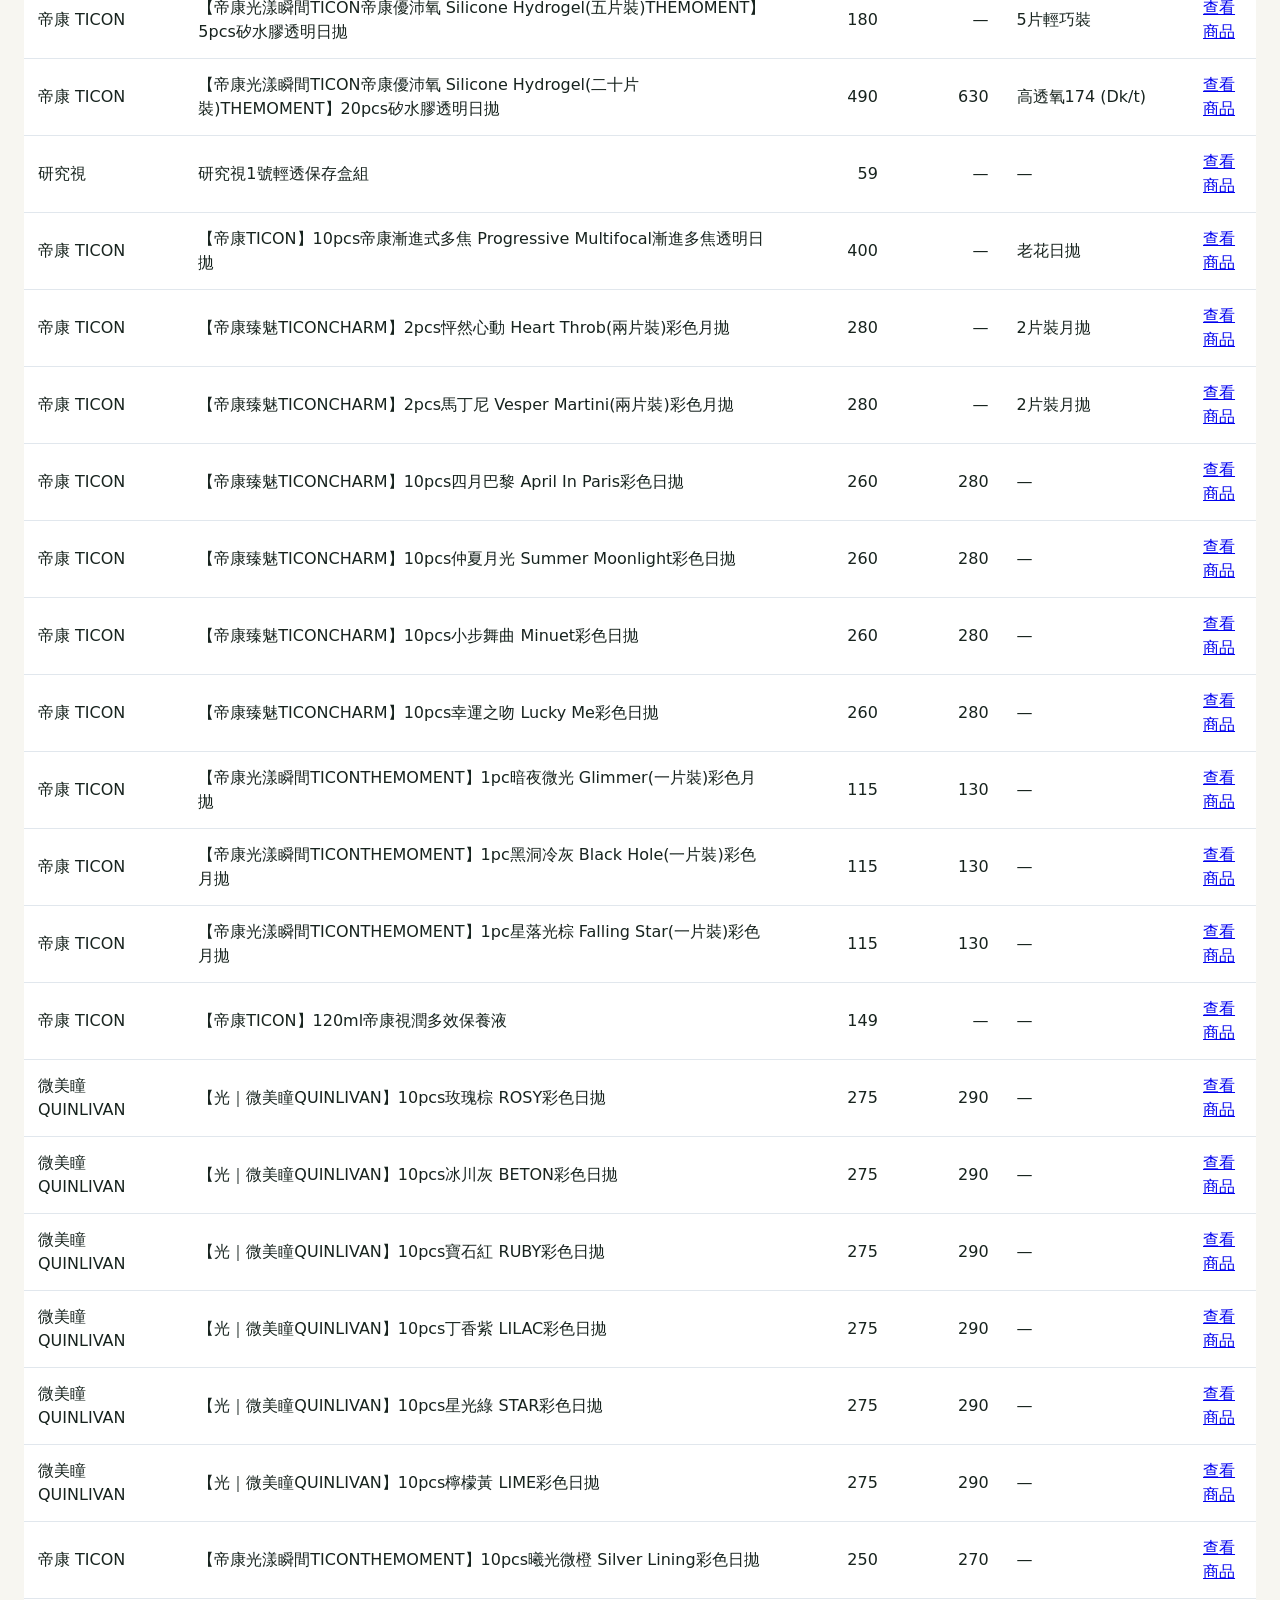
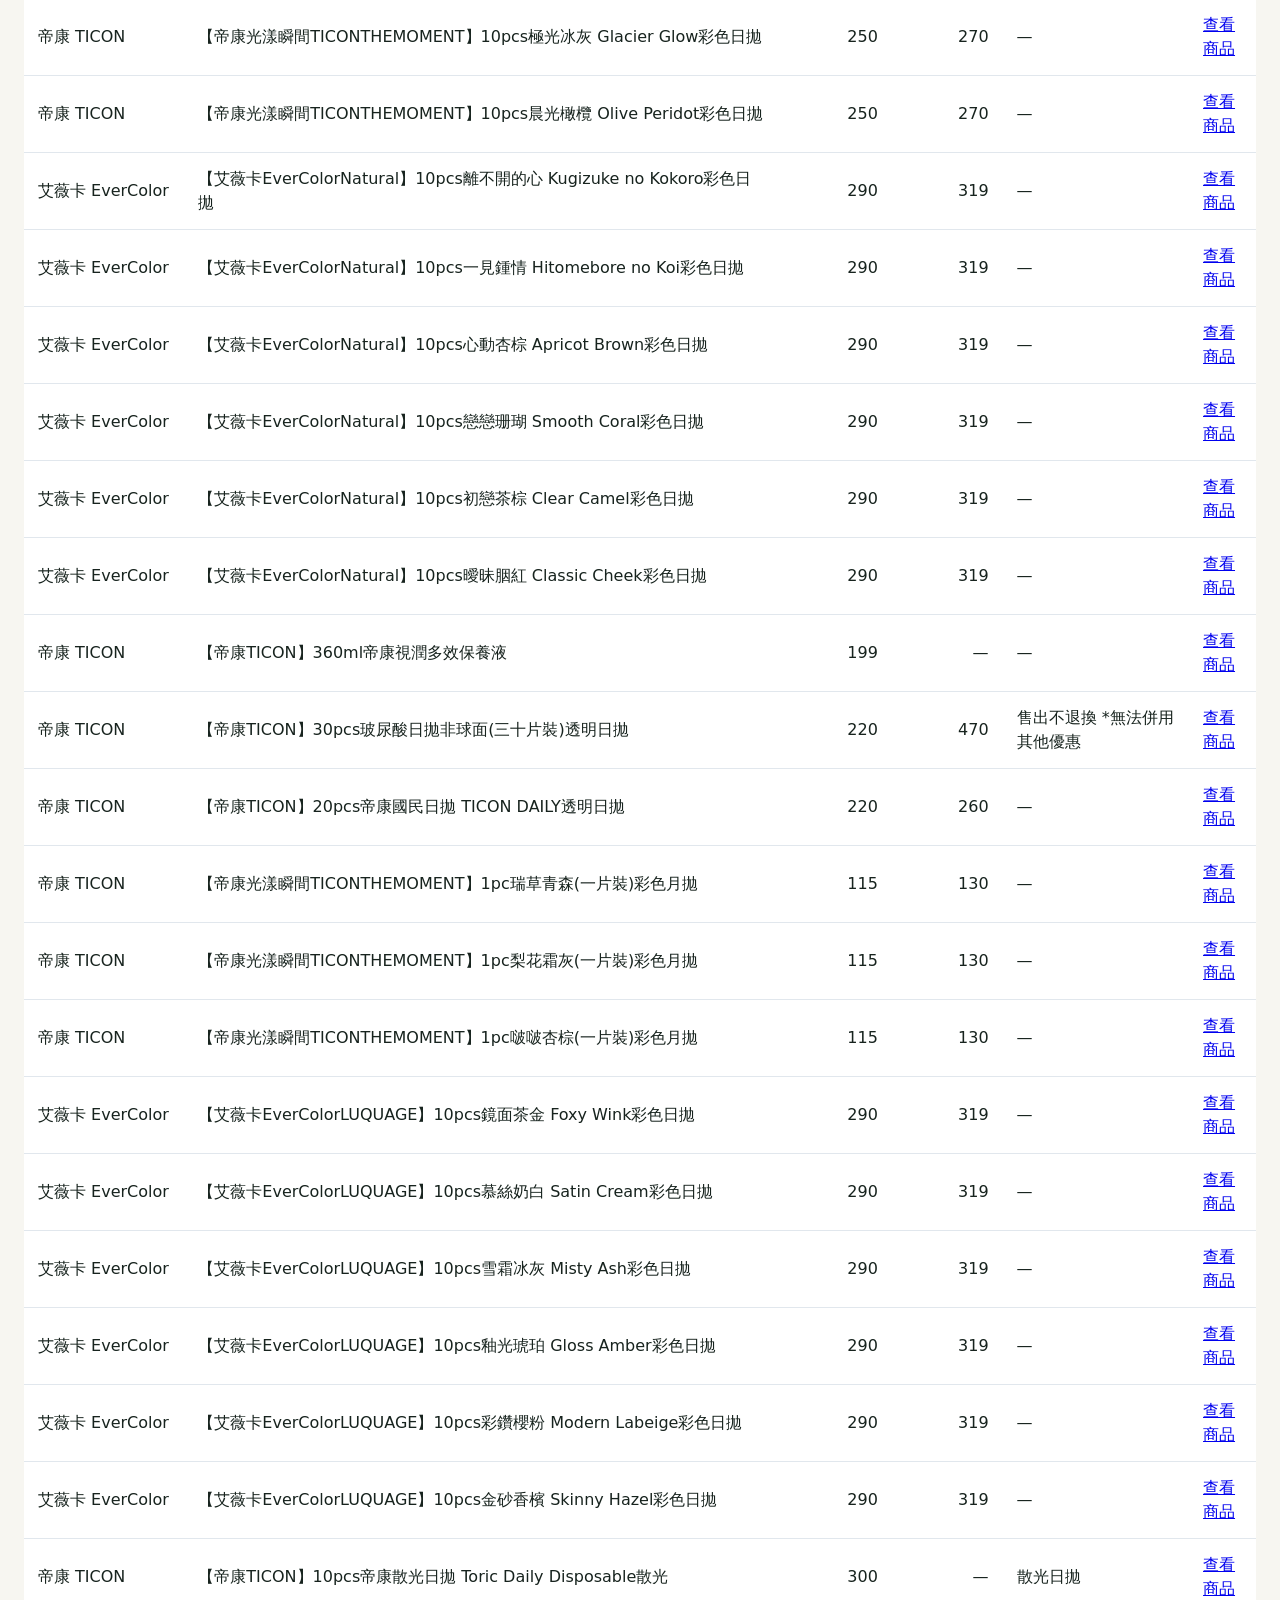
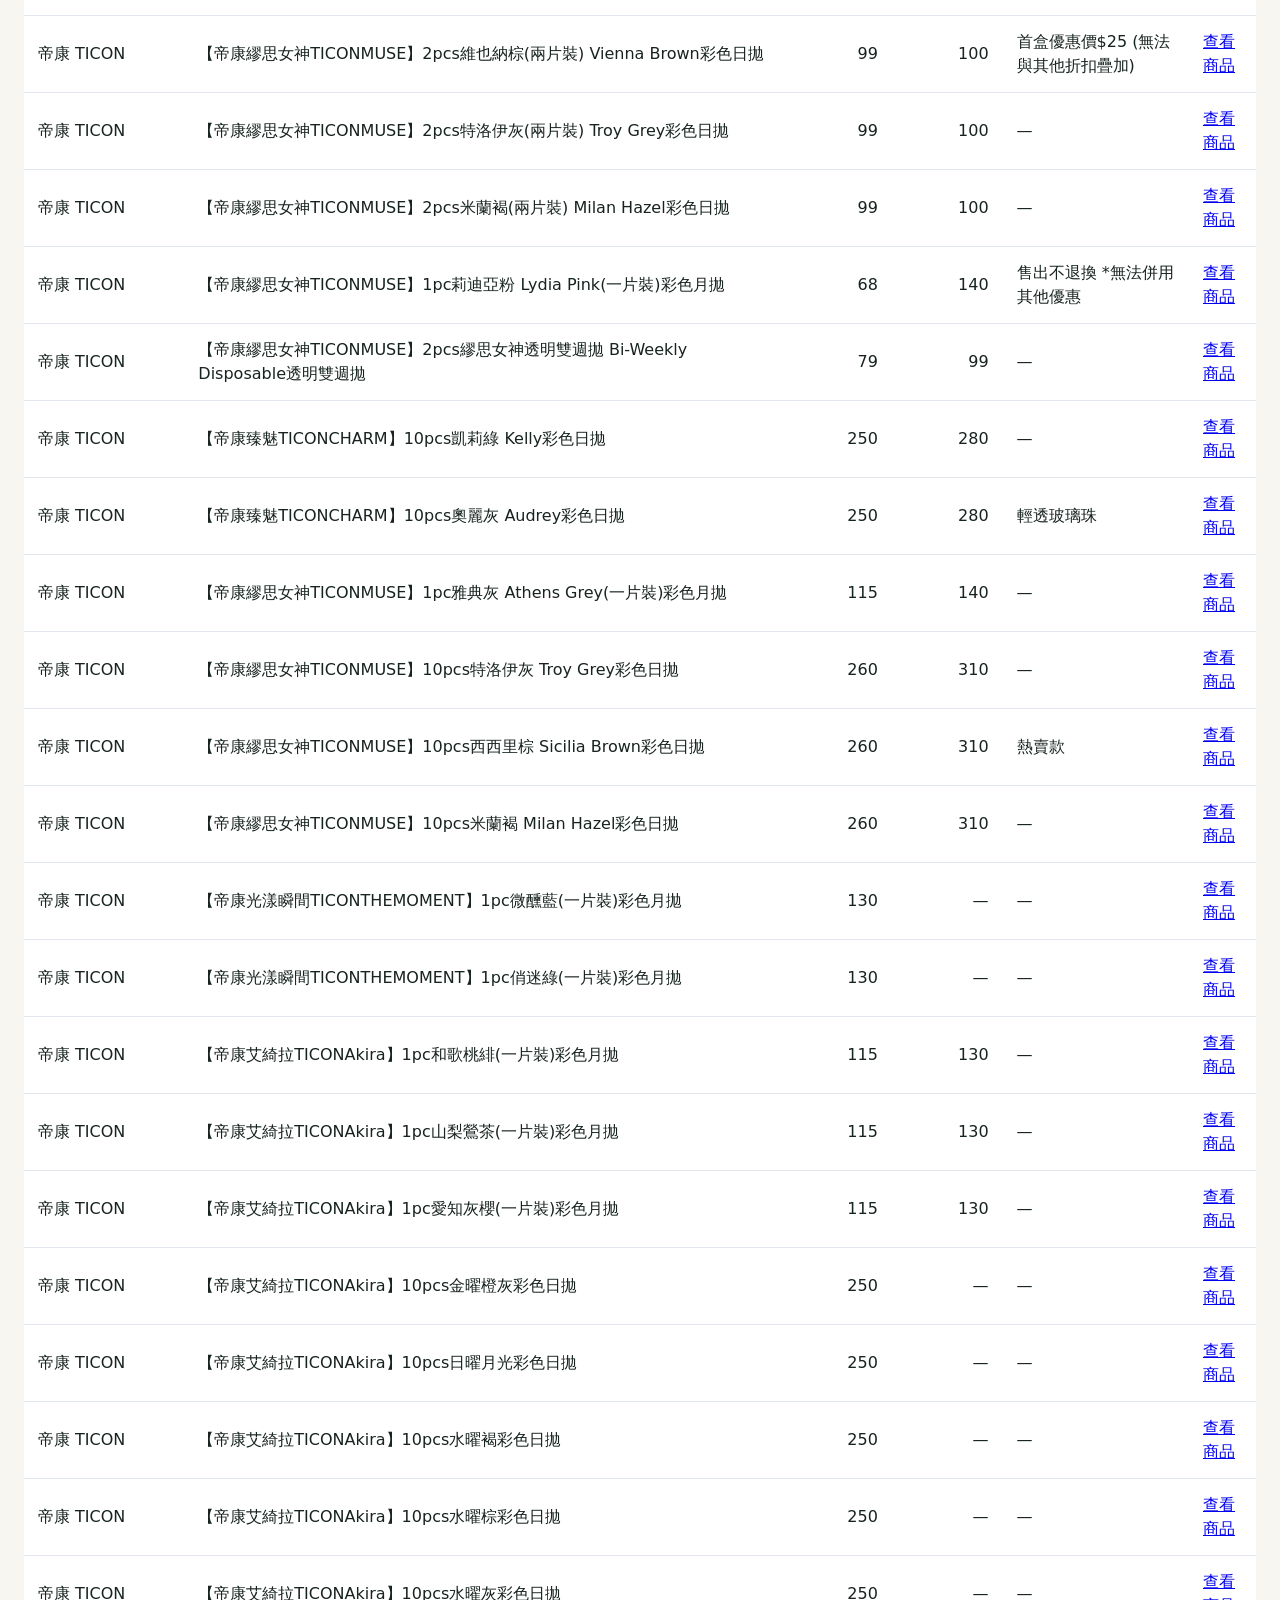
==== commit 26344be6: "Publish September 23 Afternun price verification" ====
--- a/public/afternun.html
+++ b/public/afternun.html
@@ -1,5 +1,5 @@
 <!doctype html>
 <html lang="zh-Hant"><head><meta charset="utf-8"><meta name="viewport" content="width=device-width,initial-scale=1"><title>Afternun 研究視完整商品價格｜LensPrice</title><link rel="stylesheet" href="styles.css"><style>
 main{max-width:1500px;margin:auto;padding:24px}.catalog-controls{display:flex;gap:16px;flex-wrap:wrap;margin:24px 0}.catalog-controls label{display:grid;gap:6px}.catalog-controls input,.catalog-controls select{font:inherit;padding:12px;border:1px solid #bcc9d4;border-radius:8px}.table-scroll{overflow:auto;background:white;border-radius:12px}table{border-collapse:collapse;width:100%;min-width:1000px}th,td{padding:14px;text-align:left;border-bottom:1px solid #e1e7ed}th{background:#eaf0f6}td.money{text-align:right;white-space:nowrap}th:nth-child(2){min-width:340px}tbody tr:hover{background:#f4f8fb}.catalog-controls input{min-width:250px}
-</style><script src="afternun.js" defer></script></head><body><main><a href="index.html">返回比價首頁</a><h1>Afternun 研究視完整商品價格</h1><p>2026/09/22 核對，共 222 個品項，包含不同花色、包裝、福利品與清潔保養商品。含缺貨品項，供貨狀態請見商品頁。</p><p>售價為網站標示的每件／每盒價格。多盒優惠另列於優惠條件，未包含運費、會員及優惠碼折扣。原價「—」代表網站未另列。</p><p>「0元一日體驗」網站標價為 NT$999，需符合活動條件並輸入優惠碼，不能直接當成一般商品的0元售價。</p><p><a href="afternun-prices-2026-09-22.xlsx" download>下載完整 Excel 價格表</a> · <a href="https://www.afternunlab.com/products" target="_blank" rel="noopener noreferrer">前往 Afternun 官網</a></p><div class="catalog-controls"><label>搜尋商品<input id="query" type="search" placeholder="輸入商品、花色、規格或優惠"></label><label>品牌<select id="brand"><option value="">全部品牌</option></select></label><label>排序<select id="sort"><option value="default">網站商品順序</option><option value="asc">售價由低到高</option><option value="desc">售價由高到低</option></select></label></div><p id="count" role="status">載入中…</p><div class="table-scroll"><table><thead><tr><th>品牌</th><th>商品／包裝規格</th><th>售價（NT$）</th><th>原價（NT$）</th><th>網站標籤／優惠條件</th><th>商品頁</th></tr></thead><tbody id="catalog"></tbody></table></div></main></body></html>
+</style><script src="afternun.js" defer></script></head><body><main><a href="index.html">返回比價首頁</a><h1>Afternun 研究視完整商品價格</h1><p>2026/09/23 核對（14:39，價格與前次相同），共 222 個品項，包含不同花色、包裝、福利品與清潔保養商品。含缺貨品項，供貨狀態請見商品頁。</p><p>售價為網站標示的每件／每盒價格。多盒優惠另列於優惠條件，未包含運費、會員及優惠碼折扣。原價「—」代表網站未另列。</p><p>「0元一日體驗」網站標價為 NT$999，需符合活動條件並輸入優惠碼，不能直接當成一般商品的0元售價。</p><p><a href="afternun-prices-2026-09-23.xlsx" download>下載完整 Excel 價格表</a> · <a href="https://www.afternunlab.com/products" target="_blank" rel="noopener noreferrer">前往 Afternun 官網</a></p><div class="catalog-controls"><label>搜尋商品<input id="query" type="search" placeholder="輸入商品、花色、規格或優惠"></label><label>品牌<select id="brand"><option value="">全部品牌</option></select></label><label>排序<select id="sort"><option value="default">網站商品順序</option><option value="asc">售價由低到高</option><option value="desc">售價由高到低</option></select></label></div><p id="count" role="status">載入中…</p><div class="table-scroll"><table><thead><tr><th>品牌</th><th>商品／包裝規格</th><th>售價（NT$）</th><th>原價（NT$）</th><th>網站標籤／優惠條件</th><th>商品頁</th></tr></thead><tbody id="catalog"></tbody></table></div></main></body></html>
 
--- a/public/styles.css
+++ b/public/styles.css
@@ -49,3 +49,39 @@
 .prices strong { font-size:1.75rem; letter-spacing:-.03em; }
 .more-rankings-button { border-radius:999px; padding:10px 15px; }
 @media (max-width:650px) { header { padding:40px 24px; }.brand-picker { padding:20px; border-radius:16px; }.section-heading { align-items:start; gap:12px; }.brand-grid { grid-template-columns:repeat(2,1fr); gap:10px; }.brand-button { min-height:94px; padding:14px; }.ranking-heading { align-items:start; flex-wrap:wrap; }.coverage { white-space:normal; }.ranking-heading .more-rankings-button { margin-left:auto; }.controls { grid-template-columns:1fr; } }
+/* Home delivery guide: scoped to avoid changing product rankings. */
+.shipping-guide { margin:0 0 36px; scroll-margin-top:24px; }
+.shipping-intro { display:flex; align-items:center; justify-content:space-between; gap:24px; margin:0 0 22px; }
+.shipping-intro .eyebrow { color:var(--green); font-weight:800; margin:0 0 8px; }
+.shipping-intro h2 { margin:0; font-size:clamp(1.4rem,3vw,2rem); letter-spacing:-.035em; }
+.shipping-intro p:last-child { color:#58685e; margin:8px 0 0; }
+.shipping-skip { flex-shrink:0; color:var(--green); font-weight:700; text-decoration:none; padding:10px 16px; border:1px solid #b4cebf; border-radius:999px; }
+.shipping-all { background:#fff; border:1px solid #c9dbcf; border-radius:20px; overflow:hidden; box-shadow:0 8px 24px #17231e06; }
+.shipping-all > summary { display:flex; justify-content:space-between; gap:16px; align-items:center; list-style:none; padding:20px 24px; background:#e7f3ec; color:#194d37; cursor:pointer; font-weight:800; }
+.shipping-all > summary::-webkit-details-marker { display:none; }
+.shipping-all > summary small { display:block; color:#526e5d; font-size:.8rem; font-weight:400; margin-top:4px; }
+.shipping-toggle { width:30px; height:30px; display:grid; place-items:center; border:1px solid #accfba; border-radius:50%; flex-shrink:0; }
+.shipping-toggle::before { content:'+'; font-size:1.25rem; }
+.shipping-all[open] > summary .shipping-toggle::before { content:'−'; }
+.shipping-content { padding:0 24px 22px; }
+.shipping-explainer { margin:18px 0; color:#59675e; font-size:.85rem; line-height:1.7; }
+.shipping-grid { display:grid; grid-template-columns:repeat(3,minmax(0,1fr)); gap:14px; align-items:start; }
+.shipping-card { min-width:0; padding:18px; border:1px solid #dbe5de; border-radius:14px; background:linear-gradient(150deg,#fff,#f7faf7); }
+.shipping-card-heading { display:flex; align-items:center; gap:9px; }
+.shipping-card h3 { margin:0; font-size:1.05rem; }
+.shipping-number { color:#607868; font:600 .75rem/1.8 system-ui,sans-serif; }
+.shipping-time { color:#146c50; font-size:1rem; font-weight:800; min-height:3em; margin:14px 0 12px; }
+.shipping-card dl { margin:0; font-size:.82rem; }
+.shipping-card dl > div { display:grid; grid-template-columns:4.2em minmax(0,1fr); gap:8px; padding:7px 0; border-top:1px solid #e7ece8; }
+.shipping-card dt { color:#627368; }
+.shipping-card dd { margin:0; font-weight:600; overflow-wrap:anywhere; }
+.shipping-card .shipping-pending { color:#896127; }
+.shipping-detail { margin-top:12px; font-size:.78rem; color:#52665a; }
+.shipping-detail summary { cursor:pointer; padding:5px 0; color:#276647; }
+.shipping-detail p { line-height:1.8; margin:8px 0; }
+.shipping-sources { display:flex; flex-wrap:wrap; gap:8px 14px; }
+.shipping-sources a { color:#146c50; text-underline-offset:3px; }
+.shipping-footnote { margin:20px 0 0; color:#647269; font-size:.77rem; line-height:1.8; }
+.shipping-guide :is(a,summary):focus-visible { outline:3px solid #278064; outline-offset:3px; }
+@media (max-width:900px) { .shipping-grid { grid-template-columns:repeat(2,minmax(0,1fr)); } }
+@media (max-width:600px) { .shipping-intro { align-items:flex-start; flex-direction:column; gap:14px; }.shipping-grid { grid-template-columns:minmax(0,1fr); }.shipping-content { padding:0 16px 18px; }.shipping-all > summary { padding:18px 16px; }.shipping-time { min-height:0; }.shipping-card { padding:18px; } }
